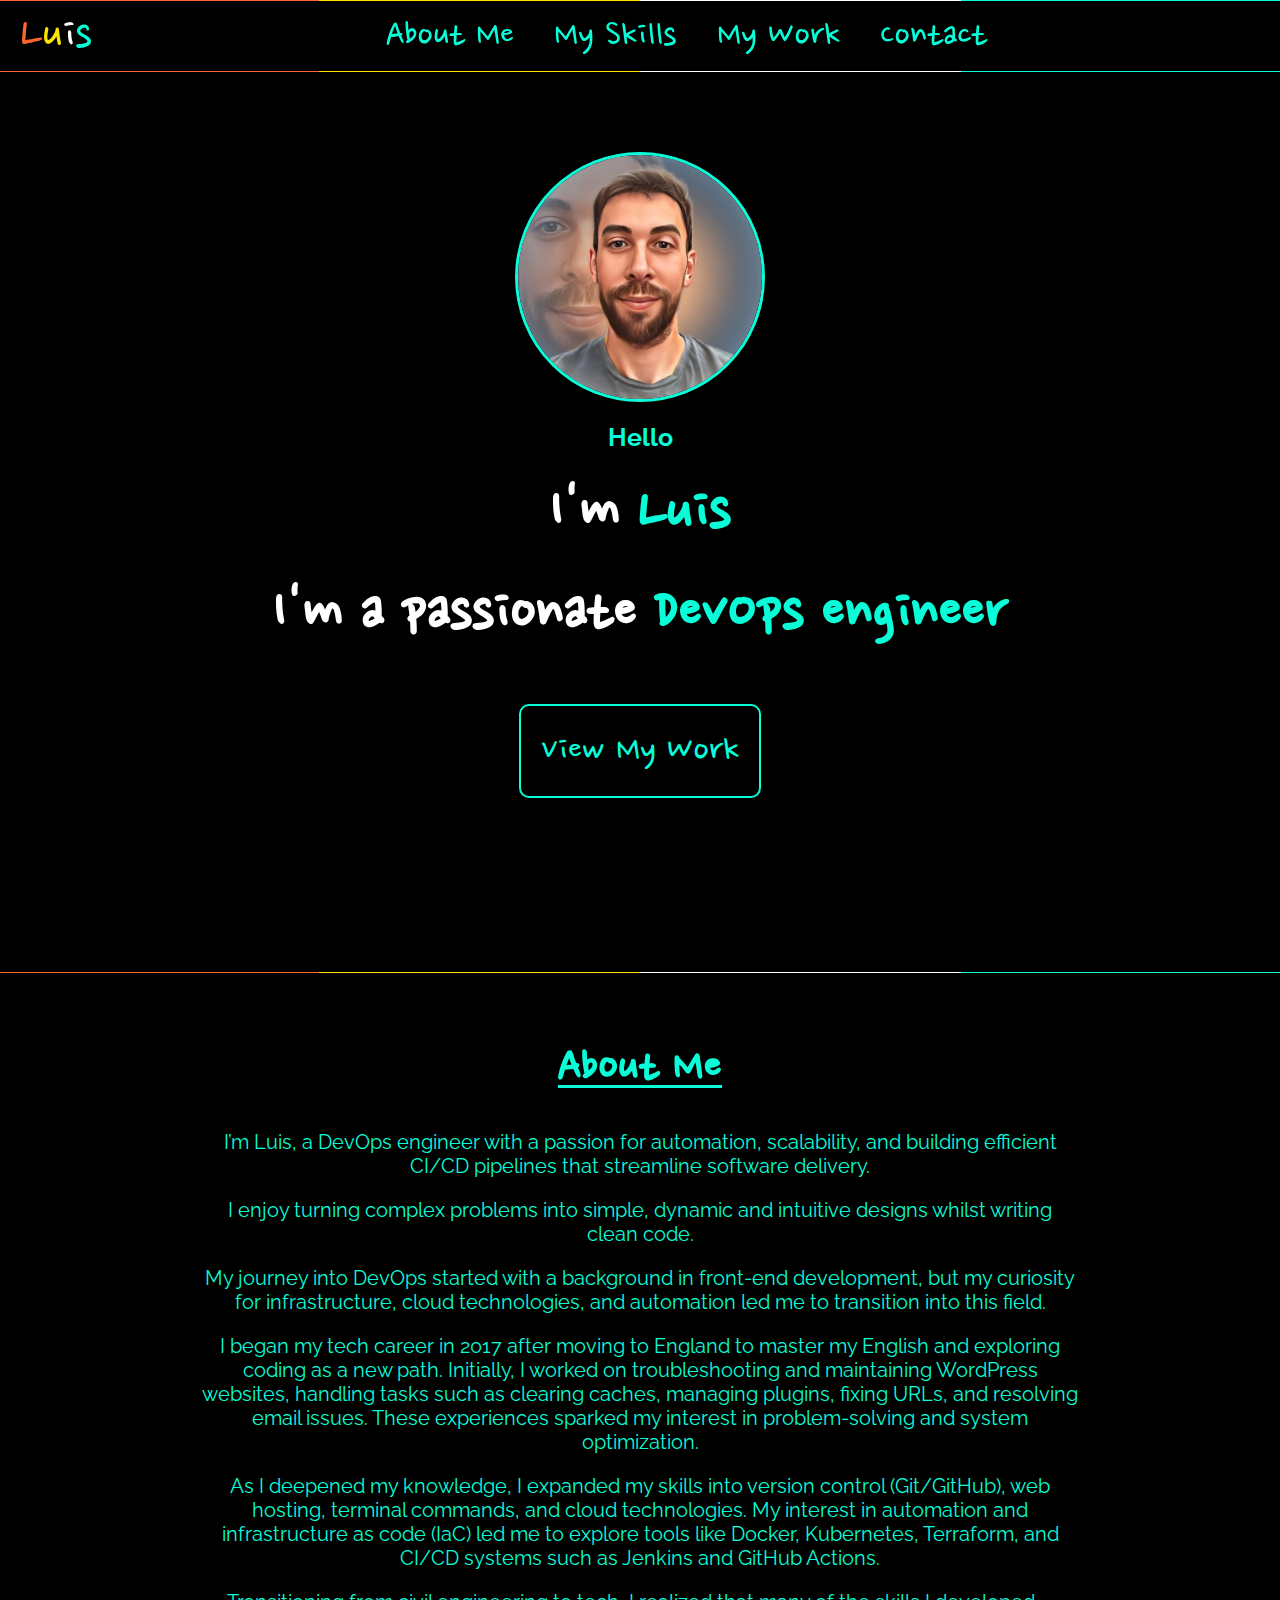
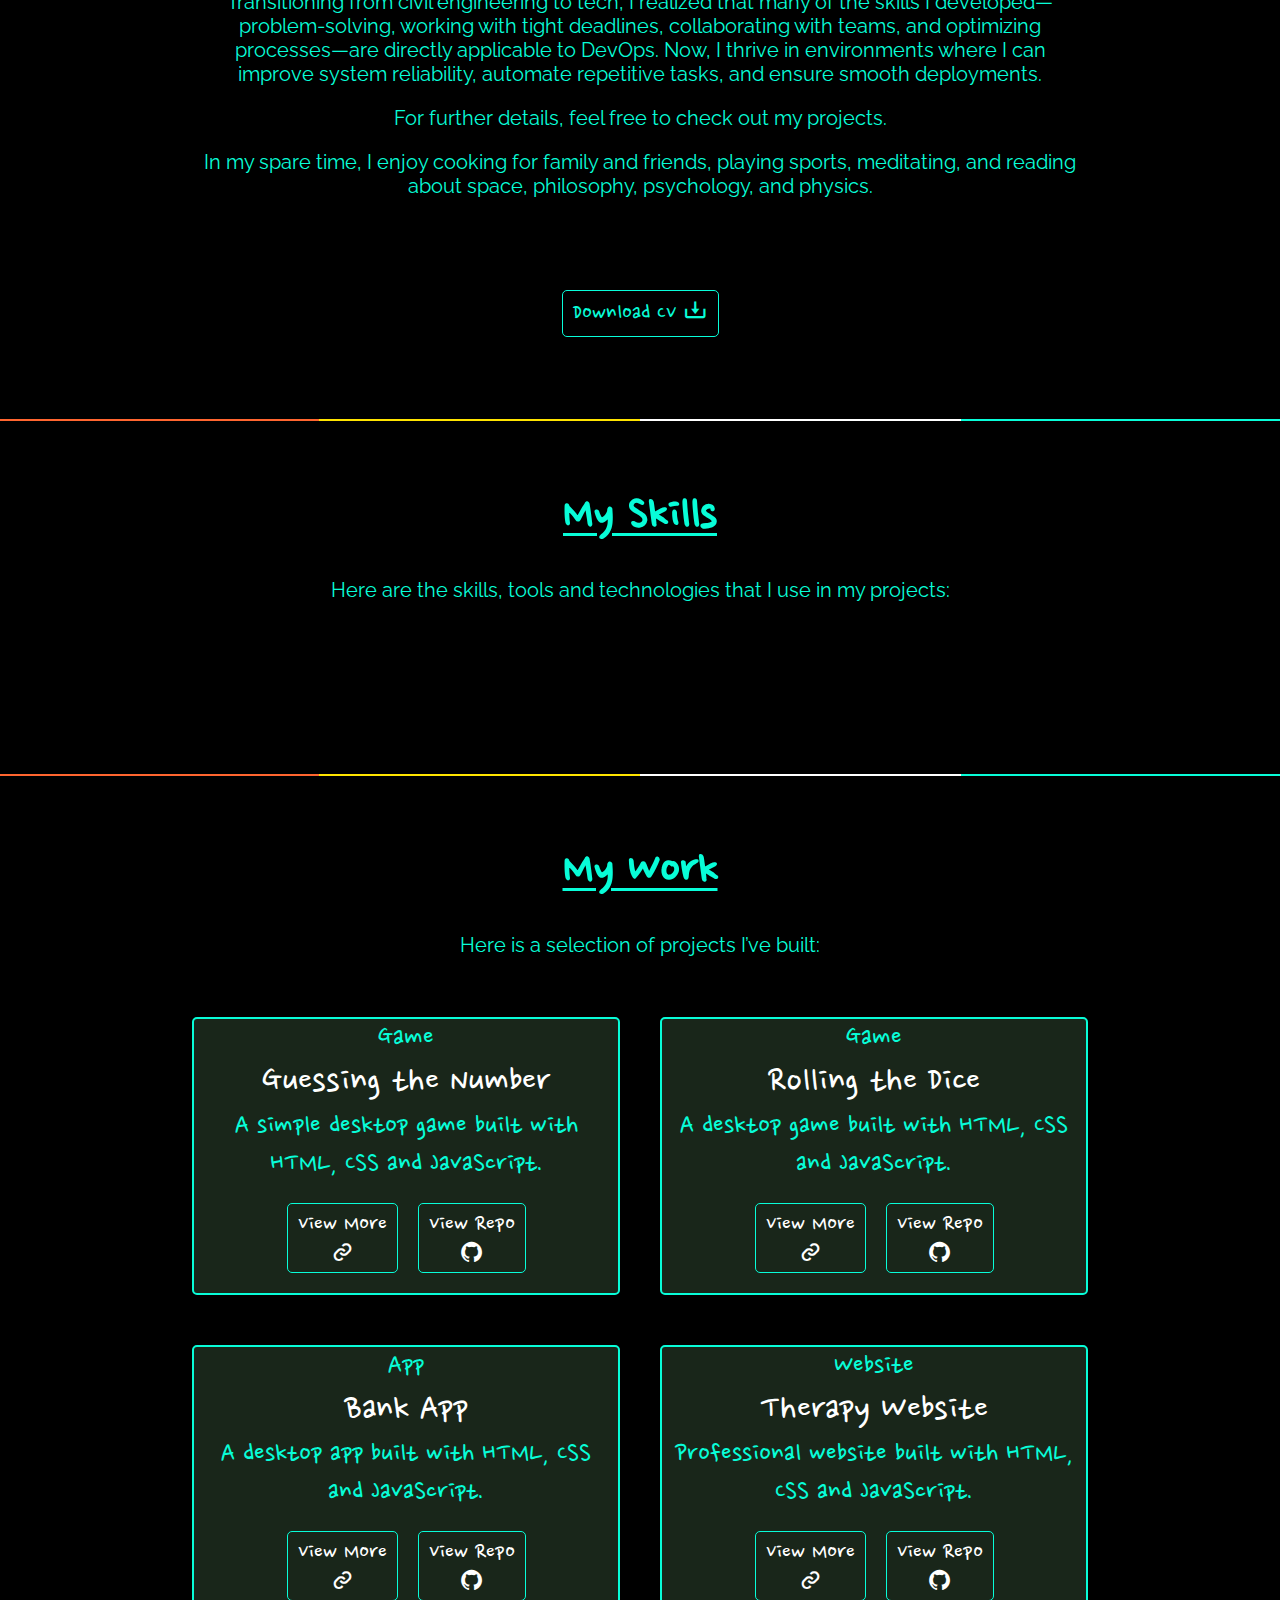
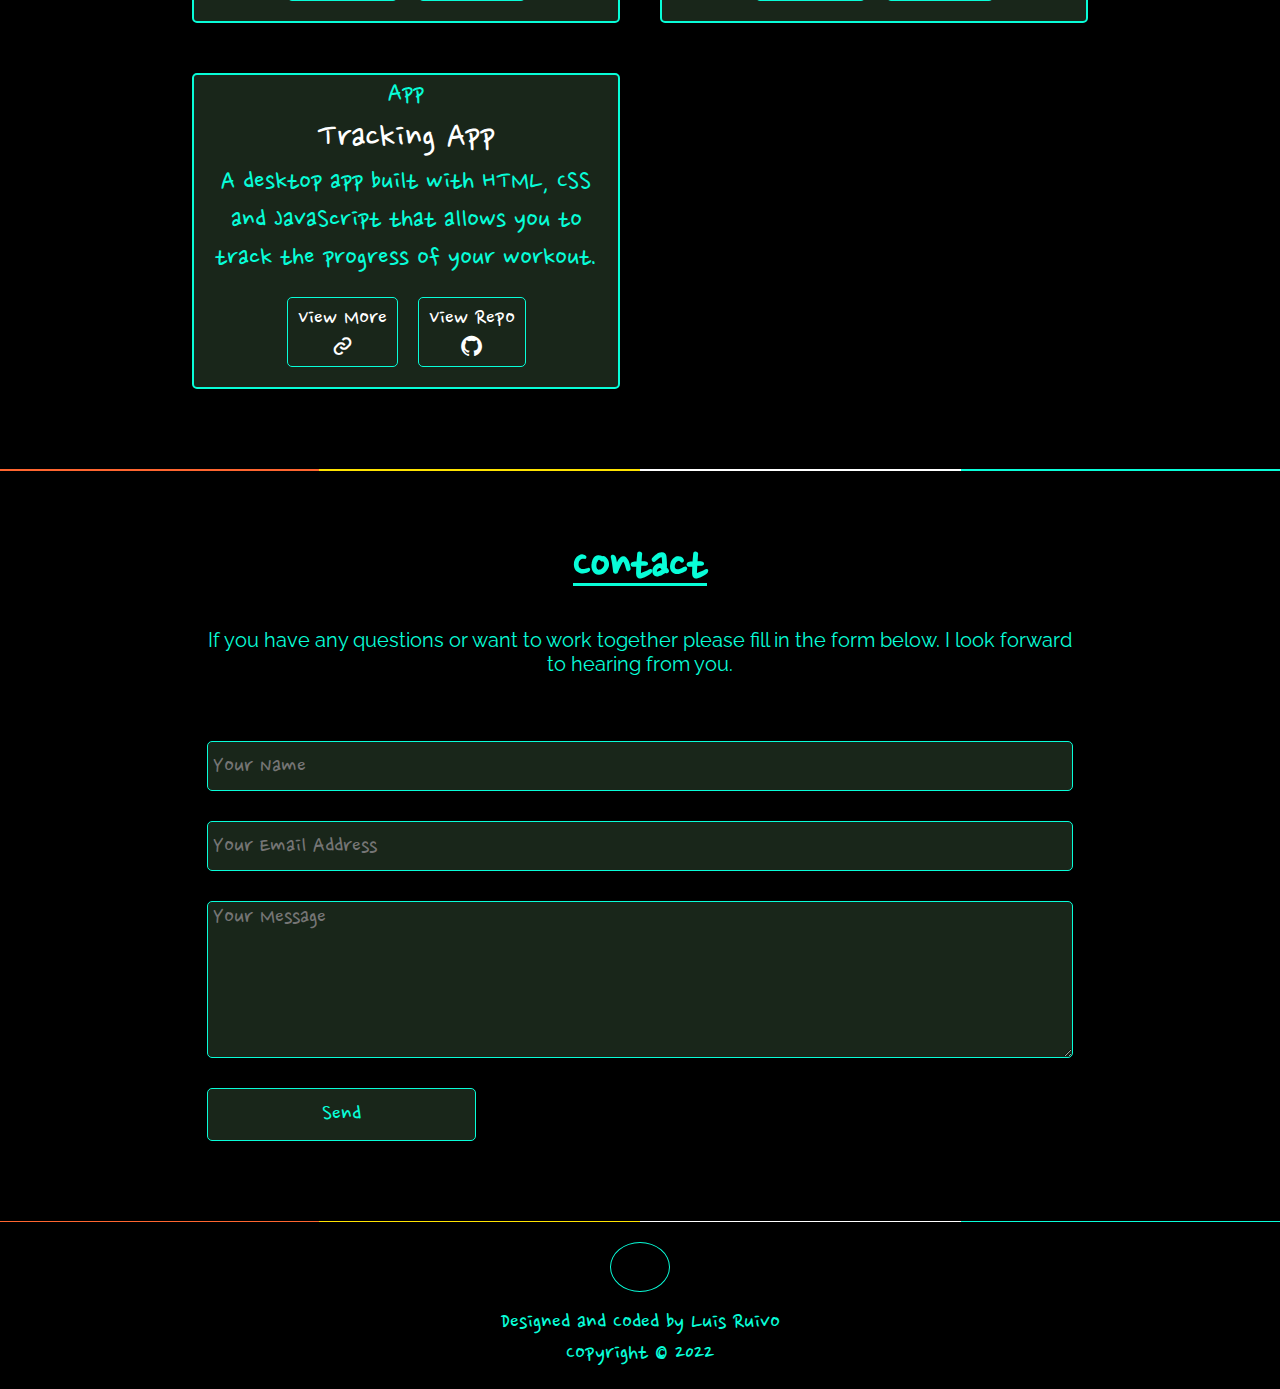
==== index.html @ 34b1e5d5 "Update index.html" ====
<!DOCTYPE html>
<html lang="en">
<head>
    <meta charset="UTF-8">
    <meta http-equiv="X-UA-Compatible" content="IE=edge">
    <meta name="viewport" content="width=device-width, initial-scale=1.0">
    <link rel="stylesheet" href="https://cdnjs.cloudflare.com/ajax/libs/font-awesome/6.1.1/css/all.min.css" integrity="sha512-KfkfwYDsLkIlwQp6LFnl8zNdLGxu9YAA1QvwINks4PhcElQSvqcyVLLD9aMhXd13uQjoXtEKNosOWaZqXgel0g==" crossorigin="anonymous" referrerpolicy="no-referrer" />
    <link href='https://unpkg.com/boxicons@2.1.2/css/boxicons.min.css' rel='stylesheet'>
    <link rel="stylesheet" href="/styles.css">
    <script defer src="/script.js"></script>
    <title>Luis Ruivo</title>
</head>
<body>
    <header>
        <nav class="nav">
            <a href="#" class="logo"><span class="orange">L</span><span class="yellow">u</span><span class="white">i</span>s</a>

            <ul class="navbar-items">
                <li><a href="#about-me" class="nav-section">About Me</a></li>
                <li><a href="#my-skills" class="nav-section">My Skills</a></li>
                <li><a href="#my-work" class="nav-section">My Work</a></li>
                <li><a href="#contact" class="nav-section">Contact</a></li>
            </ul>

            <button class="menu-icon">
                <div class="bar"></div>
            </button>
        </nav>
    </header>

    <div class="mobile-navbar-items">
        <img src="/Images/my-picture.jpeg" alt="My picture mobile">
        <div class="mobile-text-name">Luis</div>
        <div class="mobile-text-title">DevOps Engineer</div>
        <ul class="mobile-navbar">
            <li><a href="#about-me" class="mobile-nav-section">About Me</a></li>
            <li><a href="#my-skills" class="mobile-nav-section">My Skills</a></li>
            <li><a href="#my-work" class="mobile-nav-section">My Work</a></li>
            <li><a href="#contact" class="mobile-nav-section">Contact</a></li>
        </ul>
        <div class="mobile-link">
            <a href="https://www.linkedin.com/in/luis-ruivo-60036630/"><i class="fa-brands fa-linkedin"></i></a>
            <a href="https://github.com/luisruivo"><i class="fa-brands fa-github-square"></i></a>
        </div>
    </div>

    <section id="intro">
        <img src="/Images/my-picture.jpeg" alt="my picture">
        <h4>Hello</h4>
        <h2>I'm <span class="highlight">Luis</span></h2>
        <h3>I'm a passionate <span class="highlight">DevOps engineer</span></h3>
        <a href="#about-me">View My Work</a>
    </section>

    <section class="container" id="about-me">
        <h1>About Me</h1>
        <p>I’m Luis, a DevOps engineer with a passion for automation, scalability, and building efficient CI/CD pipelines that streamline software delivery.
        </p>
        <p>I enjoy turning complex problems into simple, dynamic and intuitive designs whilst writing clean code. 
        </p>
        <p>My journey into DevOps started with a background in front-end development, but my curiosity for infrastructure, cloud technologies, and automation led me to transition into this field.
        </p>
        <p>I began my tech career in 2017 after moving to England to master my English and exploring coding as a new path. Initially, I worked on troubleshooting and maintaining WordPress websites, handling tasks such as clearing caches, managing plugins, fixing URLs, and resolving email issues. These experiences sparked my interest in problem-solving and system optimization.
        </p>
        <p>As I deepened my knowledge, I expanded my skills into version control (Git/GitHub), web hosting, terminal commands, and cloud technologies. My interest in automation and infrastructure as code (IaC) led me to explore tools like Docker, Kubernetes, Terraform, and CI/CD systems such as Jenkins and GitHub Actions. 
        </p>
        <p>Transitioning from civil engineering to tech, I realized that many of the skills I developed—problem-solving, working with tight deadlines, collaborating with teams, and optimizing processes—are directly applicable to DevOps. Now, I thrive in environments where I can improve system reliability, automate repetitive tasks, and ensure smooth deployments. 
        </p>
        <p>For further details, feel free to check out my projects. 
        </p>
        <p>In my spare time, I enjoy cooking for family and friends, playing sports, meditating, and reading about space, philosophy, psychology, and physics.
        </p>

        <div class="cv">
            <a href="/Documents/CV_Luis Ruivo.pdf">Download CV  <i class='bx bx-download'></i></a>
        </div>
    </section>

    <section class="container" id="my-skills">
        <h1>My Skills</h1>
        <p>Here are the skills, tools and technologies that I use in my projects:</p>
        <ul class="skills-list">
            <li>Terraform</li>
            <li>Terraform</li>
            <li>Terraform</li>
            <li>Terraform</li>
            <li>Terraform</li>
            <li>Terraform</li>
            <li>Terraform</li>
            <li>Terraform</li>
            <li>Terraform</li>
        </ul>
    </section>

    <section class="container" id="my-work">
        <h1>My Work</h1>
        <p>Here is a selection of projects I’ve built:</p>
        <div class="portfolio-content">
            <div class="portfolio-box">
                <div class="portfolio-intro">Game</div>
                <div class="portfolio-text">Guessing the Number</div>
                <div class="portfolio-info">A simple desktop game built with HTML, CSS and JavaScript.</div>
                <div class="portfolio-view">
                    <a href="/Game-1/index.html" class="view-more">
                        <div class="view-text">View More</div>
                        <i class='bx bx-link'></i>
                    </a>
                    <a href="https://github.com/luisruivo/Guessing-My-Number" class="view-repo">
                        <div class="view-text">View Repo</div>
                        <i class='bx bxl-github' ></i>
                    </a>
                </div>
            </div>
            <div class="portfolio-box">
                <div class="portfolio-intro">Game</div>
                <div class="portfolio-text">Rolling the Dice</div>
                <div class="portfolio-info">A desktop game built with HTML, CSS and JavaScript.</div>
                <div class="portfolio-view">
                    <a href="/Game-2/index.html" class="view-more">
                        <div class="view-text">View More</div>
                        <i class='bx bx-link'></i>
                    </a>
                    <a href="https://github.com/luisruivo/Rolling-The-Dice" class="view-repo">
                        <div class="view-text">View Repo</div>
                        <i class='bx bxl-github' ></i>
                    </a>
                </div>
            </div>
            <div class="portfolio-box">
                <div class="portfolio-intro">App</div>
                <div class="portfolio-text">Bank App</div>
                <div class="portfolio-info">A desktop app built with HTML, CSS and JavaScript.</div>
                <div class="portfolio-view">
                    <a href="/App-1/index.html" class="view-more">
                        <div class="view-text">View More</div>
                        <i class='bx bx-link'></i>
                    </a>
                    <a href="https://github.com/luisruivo/Bank_App" class="view-repo">
                        <div class="view-text">View Repo</div>
                        <i class='bx bxl-github' ></i>
                    </a>
                </div>
            </div>
            <div class="portfolio-box">
                <div class="portfolio-intro">Website</div>
                <div class="portfolio-text">Therapy Website</div>
                <div class="portfolio-info">Professional website built with HTML, CSS and JavaScript.</div>
                <div class="portfolio-view">
                    <a href="https://www.peacefulmindonlinetherapy.com/" class="view-more">
                        <div class="view-text">View More</div>
                        <i class='bx bx-link'></i>
                    </a>
                    <a href="https://github.com/luisruivo/Tracking-App" class="view-repo">
                        <div class="view-text">View Repo</div>
                        <i class='bx bxl-github' ></i>
                    </a>
                </div>
            </div>
            <div class="portfolio-box">
                <div class="portfolio-intro">App</div>
                <div class="portfolio-text">Tracking App</div>
                <div class="portfolio-info">A desktop app built with HTML, CSS and JavaScript that allows you to track the progress of your workout.</div>
                <div class="portfolio-view">
                    <a href="/App-2/index.html" class="view-more">
                        <div class="view-text">View More</div>
                        <i class='bx bx-link'></i>
                    </a>
                    <a href="https://github.com/luisruivo/pmot" class="view-repo">
                        <div class="view-text">View Repo</div>
                        <i class='bx bxl-github' ></i>
                    </a>
                </div>
            </div>
        </div>
    </section>

    <section class="container" id="contact">
        <h1>Contact</h1>
        <p>If you have any questions or want to work together please fill in the form below. I look forward to hearing from you.</p>
        <div class="contact-form">
            <form action="https://formsubmit.co/luisvsr21@gmail.com" method="POST">
                <input type="text" name="name" placeholder="Your Name" required>
                <input type="email" name="email" placeholder="Your Email Address" required>
                <textarea id="message" name="message" placeholder="Your Message" rows= "5" cols="33" required></textarea>
                
                <input type="hidden" name="_subject" value="Portfolio Message!">
                <input type="hidden" name="_template" value="box">
                <button type="submit" class="send-button">Send</button>
            </form>
        </div>
    </section>

    <footer class="footer-container">
        <div class="scroll-top-button">
            <a href="#" class="scroll-top"><i class="fa-solid fa-chevron-up"></i></a>
        </div>
        
        <div class="footer-link-container">
            <a href="https://www.linkedin.com/in/luis-ruivo-60036630/"><i class="fa-brands fa-linkedin"></i></a>
            <a href="https://github.com/luisruivo"><i class="fa-brands fa-github-square"></i></a>
        </div>

        <div class="footer-text">
            <p>Designed and Coded by Luis Ruivo</p>
            <p>Copyright © 2022</p>
        </div>
    </footer>

</body>
</html>
---- styles.css ----
@import url('https://fonts.googleapis.com/css2?family=Raleway:wght@300&display=swap');
@import url('https://fonts.googleapis.com/css2?family=Nanum+Pen+Script&display=swap');

:root {
    --color-primary: #08FDD8;
    --color-secondary: #FF652F;
    --color-tertiary: #FFE400;
    --color-quaternary: #FFFFFF;
    --color-quinary: #750013;
    --color-senary: #5BC236;
    --color-septenary: #000;
    --color-octonary: #747474;
    --color-nonary: #19261A;
}

* {
    margin: 0;
    padding: 0;
    box-sizing: border-box;
    scroll-behavior: smooth;
}

body {
    background-color: var(--color-septenary);
}

header {
    position: sticky;
    top: 0;
    left: 0;
    width: 100%;
    z-index: 100;
}

.header-active {
    background: var(--color-nonary);
    transition: 0.4s;
}

.nav {
    display: flex;
    justify-content: space-between;
    align-items: center;
    border-bottom: 1px solid;
    border-top: 1px solid;
    border-image: linear-gradient(to right, var(--color-secondary) 25%, var(--color-tertiary) 25%, var(--color-tertiary) 50%,var(--color-quaternary) 50%, var(--color-quaternary) 75%, var(--color-primary) 75%) 1;
}

.logo {
    font-size: 50px;
    font-family: 'Nanum Pen Script', sans-serif;
    color: var(--color-primary);
    padding-left: 20px;
}

a {
    text-decoration: none;
}

.logo .orange {
    color: var(--color-secondary);
}

.logo .yellow {
    color: var(--color-tertiary);
}

.logo .white {
    color: var(--color-quaternary);
}

.navbar-items {
    display: flex;
    width: 100%;
    justify-content: center;
    padding: 10px 0;
}

.navbar-items li {
    list-style: none;
}

.nav-section {
    color: var(--color-primary);
    font-family: 'Nanum Pen Script', sans-serif;
    font-size: 60px;
    padding: 0 40px;
}

.nav-section:hover {
    color: var(--color-quaternary);
}

.menu-icon {
    display: none;
    position: relative;
    width: 35px;
    cursor: pointer;
    appearance: none;
    background: none;
    outline: none;
    border: none;
    border-radius: 2px;
    margin-right: 20px;
}

.menu-icon .bar, .menu-icon::after, .menu-icon::before {
    content: '';
    display: block;
    width: 100%;
    height: 5px;
    background-color: var(--color-primary);
    margin: 6px 0px;
    transition: 0.4s;
    border-radius: 2px;
}

.menu-icon.is-active:before {
    transform: rotate(-45deg) translate(-8px, 6px);
}

.menu-icon.is-active::after {
    transform: rotate(45deg) translate(-9px, -8px);
}

.menu-icon.is-active .bar {
    opacity: 0;
}

.mobile-navbar-items {
    position: fixed;
    top: 0;
    left: 100%;
    width: 100%;
    min-height: 100vh;
    display: block;
    background-color: var(--color-septenary);
    padding-top: 60px;
    transition: 0.4s;
    text-align: center;
}

.mobile-navbar-items.is-active {
    left: 0;
}

.mobile-navbar-items img {
    height: 200px;
    width: 200px;
    border-radius: 50%;
    border: var(--color-primary) 2px solid;
    margin-top: 20px;
}

.mobile-text-name {
    font-family: 'Raleway', sans-serif;
    font-size: 40px;
    color: var(--color-primary);
    margin-top: 10px;
}

.mobile-text-title {
    font-family: 'Raleway', sans-serif;
    font-size: 40px;
    color: var(--color-quaternary);
    margin-top: 10px;
}

.mobile-navbar {
    width: 100%;
    background-color: var(--color-nonary);
    text-align: center;
    border-top: var(--color-octonary) 1px solid;
    margin-top: 10px;
}

.mobile-navbar li {
    list-style: none;
    border-bottom: var(--color-octonary) 1px solid;
    padding: 10px 0;
}

.mobile-navbar a {
    font-size: 50px;
    font-family: "Nanum Pen Script", sans-serif;
    color: var(--color-primary);
}

.mobile-link {
    margin-top: 10px;
}

.mobile-link a {
    color: var(--color-primary);
    font-size: 50px;
    padding: 0 10px;
}

#intro {
    height: 100vh;
    display: flex;
    flex-direction: column;
    align-items: center;
}

#intro img {
    height: 250px;
    width: 250px;
    border-radius: 50%;
    border: var(--color-primary) 3px solid;
    margin-top: 80px;
}

h4 {
    color: var(--color-primary);
    font-family: 'Raleway', sans-serif;
    font-size: 25px;
    margin-top: 20px;
}

h2 {
    color: var(--color-quaternary);
    font-family: 'Nanum Pen Script', sans-serif;
    font-size: 80px;
    margin-top: 20px;
}

h3 {
    color: var(--color-quaternary);
    font-family: 'Nanum Pen Script', sans-serif;
    font-size: 70px;
    text-align: center;
    margin-top: 20px;
    padding: 0 5px;
}

.highlight {
    color: var(--color-primary);
}

#intro a {
    border: var(--color-primary) 2px solid;
    color: var(--color-primary);
    padding: 20px;
    border-radius: 10px;
    font-size: 40px;
    font-family: 'Nanum Pen Script', sans-serif;
    margin-top: 50px;
}

#intro a:hover {
    background: var(--color-primary);
    color: var(--color-septenary);
}

.container {
    padding: 5% 15% 0 15%;
    text-align: center;
}

h1 {
    color: var(--color-primary);
    font-family: 'Nanum Pen Script', sans-serif;
    font-size: 80px;
    padding-bottom: 20px;
    text-decoration: underline 3px solid;
}

#about-me {
    display: flex;
    flex-direction: column;
    border-bottom: 1px solid;
    border-top: 1px solid;
    border-image: linear-gradient(to right, var(--color-secondary) 25%, var(--color-tertiary) 25%, var(--color-tertiary) 50%,var(--color-quaternary) 50%, var(--color-quaternary) 75%, var(--color-primary) 75%) 1;
}

.container p {
    color: var(--color-primary);
    font-family: 'Raleway', sans-serif;
    font-size: 30px;
    padding: 10px;
    text-align: center;
}

.highlight-2 {
    color: var(--color-quaternary);
}

.cv {
    margin: 80px 0;
    padding: 10px;
}

.cv a {
    color: var(--color-primary);
    border: var(--color-primary) 1px solid;
    padding: 10px;
    font-family: 'Nanum Pen Script', sans-serif;
    font-size: 60px;
    border-radius: 5px;
}

.cv a:hover {
    background: var(--color-primary);
    color: var(--color-septenary);
}

#my-skills {
    border-bottom: 1px solid;
    border-top: 1px solid;
    border-image: linear-gradient(to right, var(--color-secondary) 25%, var(--color-tertiary) 25%, var(--color-tertiary) 50%,var(--color-quaternary) 50%, var(--color-quaternary) 75%, var(--color-primary) 75%) 1;
}

.skills-box-container {
    display: grid;
    grid-template-columns: repeat(auto-fit, minmax(15rem, 1fr));
    column-gap: 10px;
    row-gap: 50px;
    padding: 30px 0;
    margin: 80px 0;
}

.skills-box i {
    color: var(--color-primary);
    font-size: 100px;
}

.skills-box img {
    color: var(--color-primary);
    object-fit: cover;
    height: 100px;
}

#my-work {
    border-bottom: 1px solid;
    border-top: 1px solid;
    border-image: linear-gradient(to right, var(--color-secondary) 25%, var(--color-tertiary) 25%, var(--color-tertiary) 50%,var(--color-quaternary) 50%, var(--color-quaternary) 75%, var(--color-primary) 75%) 1;
}

.portfolio-content {
    display: grid;
    grid-template-columns: repeat(auto-fit, minmax(30rem, 1fr));
    column-gap: 40px;
    margin-bottom: 80px;
    justify-content: center;
}

.portfolio-box {
    background: var(--color-nonary);
    border: var(--color-primary) 2px solid;
    border-radius: 5px;
    margin-top: 50px;
    padding: 0 10px;
}

.portfolio-intro {
    font-size: 40px;
    font-family: 'Nanum Pen Script', sans-serif;
    color: var(--color-primary);
}

.portfolio-text {
    font-size: 50px;
    font-family: 'Nanum Pen Script', sans-serif;
    color: var(--color-quaternary);
}

.portfolio-info {
    font-size: 40px;
    font-family: 'Nanum Pen Script', sans-serif;
    color: var(--color-primary);
}

.portfolio-view {
    display: flex;
    justify-content: center;
}

.view-more, .view-repo {
    padding: 5px 20px;
    border: var(--color-primary) 1px solid;
    border-radius: 5px;
    margin: 20px 0;
}

.view-more {
    margin-right: 10px;
}

.view-repo {
    margin-left: 10px;
}

.view-more i, .view-repo i {
    color: var(--color-quaternary);
    font-size: 40px;
}

.view-text {
    font-size: 30px;
    font-family: 'Nanum Pen Script', sans-serif;
    color: var(--color-quaternary);
}

.view-more:hover, .view-repo:hover {
    background: var(--color-septenary);
}

#contact {
    border-bottom: 1px solid;
    border-top: 1px solid;
    border-image: linear-gradient(to right, var(--color-secondary) 25%, var(--color-tertiary) 25%, var(--color-tertiary) 50%,var(--color-quaternary) 50%, var(--color-quaternary) 75%, var(--color-primary) 75%) 1;
}

.contact-form {
    margin-top: 40px;
}

form {
    display: flex;
    flex-direction: column;
    width: 100%;
}

form input {
    background-color: var(--color-nonary);
    color: var(--color-primary);
    border-radius: 5px;
    border: var(--color-primary) solid 1px;
    height: 100px;
    margin: 15px;
    padding: 0 5px;
    font-family: "Nanum Pen Script", sans-serif;
    font-size: 35px;
}

textarea{
    background-color: var(--color-nonary);
    color: var(--color-primary);
    border-radius: 5px;
    border: var(--color-primary) solid 1px;
    margin: 15px;
    padding: 0 5px;
    font-family: "Nanum Pen Script", sans-serif;
    font-size: 40px;
}

.send-button {
    background-color: var(--color-nonary);
    color: var(--color-primary);
    border-radius: 5px;
    border: var(--color-primary) solid 1px;
    margin: 15px;
    padding: 10px;
    font-family: "Nanum Pen Script", sans-serif;
    font-size: 50px;
    width: 30%;
    margin-bottom: 80px;
}

.send-button:hover {
    background-color: var(--color-primary);
    color: var(--color-septenary);
}

.scroll-top-button {
    display: flex;
    text-align: center;
    justify-content: center;
}

.scroll-top {
    border-radius: 50%;
    width: 100px;
    height: 90px;
    color: var(--color-primary);
    border: var(--color-primary) 1px solid;
    background-color: var(--color-septenary);
    margin-top: 20px;
}

.scroll-top .fa-solid {
    font-size: 60px;
    color: var(--color-quaternary);
    margin-top: 10px;
}

.scroll-top .fa-solid:hover {
    transition: 0.6s;
}

.scroll-active {
    transition: 0.6s;
}

.footer-link-container {
    margin-top: 15px;
    display: flex;
    justify-content: center;
}

.footer-link-container a {
    color: var(--color-primary);
    font-size: 60px;
    padding: 0 10px;
}

.footer-text {
    display: flex;
    flex-direction: column;
    text-align: center;
    font-size: 40px;
    font-family: "Nanum Pen Script", sans-serif;
    color: var(--color-primary);
    padding-bottom: 20px;
    user-select: none;
}

@media (max-width:1500px) {
    .nav-section {
        font-size: 40px;
        padding: 0 20px;
    }

    h2 {
        font-size: 65px;
    }

    h3 {
        font-size: 65px;
    }

    h1 {
        font-size: 50px;
    }

    .container {
        padding: 5% 15% 0 15%;
    }

    .container p {
        font-size: 20px;
    }

    .cv a {
        font-size: 25px;
    }

    .skills-box-container {
        grid-template-columns: repeat(auto-fit, minmax(5rem, 1fr));
        margin: 30px 0;
    }

    .skills-box i {
        font-size: 55px;
    }

    .skills-box img {
        height: 55px;
    }
    
    .portfolio-content {
        grid-template-columns: repeat(auto-fit, minmax(20rem, 1fr));
    }

    .portfolio-intro {
        font-size: 30px;
    }
    
    .portfolio-text {
        font-size: 40px;
    }
    
    .portfolio-info {
        font-size: 30px;
    }
    
    .view-more, .view-repo {
        padding: 5px 10px;
    }
    
    .view-more i, .view-repo i {
        font-size: 25px;
    }
    
    .view-text {
        font-size: 25px;
    }

    form input {
        height: 50px;
        font-size: 25px;
    }
    
    textarea{
        font-size: 25px;
    }
    
    .send-button {
        font-size: 25px;
    }

    .scroll-top {
        width: 60px;
        height: 50px;
    }
    
    .scroll-top .fa-solid {
        font-size: 40px;
        margin-top: 5px;
    }

    .footer-link-container a {
        font-size: 40px;
    }
    
    .footer-text {
        font-size: 25px;
    }
}

@media (max-width:1200px) {
    .container {
        padding: 8% 15% 0 15%;
    }
}

@media (max-width:900px) {
    .navbar-items {
        display: none;
    }

    .menu-icon {
        display: block;
    }

    .logo {
        font-size: 40px;
    }
}

@media (max-width:650px) {
    .container {
        padding: 10% 15% 0 15%;
    }
}

@media (max-width:500px) {
    .container {
        padding: 13% 15% 0 15%;
    }
}

@media (max-width:450px) {
    .container {
        padding: 16% 15% 0 15%;
    }

    .portfolio-box {
        margin: 10px 10px;
    }

    .portfolio-intro {
        font-size: 20px;
    }
    
    .portfolio-text {
        font-size: 25px;
    }
    
    .portfolio-info {
        font-size: 20px;
    }
    
    .view-more i, .view-repo i {
        font-size: 18px;
    }
    
    .view-text {
        font-size: 18px;
    }
}

@media (max-width:400px) {
    #intro img {
        height: 180px;
        width: 180px;
    }

    h2 {
        font-size: 55px;
    }

    h3 {
        font-size: 50px;
    }

    #intro a {
        font-size: 40px;
        padding: 10px;
    }

    .mobile-navbar-items img {
        height: 150px;
        width: 150px;
    }

    .mobile-text-name, .mobile-text-title {
        font-size: 30px;
    }

    .mobile-navbar a {
        font-size: 35px;
    }
}

@media (max-height:850px) {
    #intro img {
        height: 200px;
        width: 200px;
        margin-top: 40px;
    }
    
    h4 {
        font-size: 25px;
    }
    
    h2 {
        font-size: 60px;
    }
    
    h3 {
        font-size: 55px;
    }
    
    #intro a {
        font-size: 35px;
    }

    .mobile-navbar-items img {
        height: 150px;
        width: 150px;
    }
    
    .mobile-text-name {
        font-size: 35px;
    }
    
    .mobile-text-title {
        font-size: 35px;
    }
    
    .mobile-navbar a {
        font-size: 40px;
    }
    
    .mobile-link a {
        font-size: 40px;
    }
}

@media (max-height:760px) {
    #intro img {
        height: 150px;
        width: 150px;
        margin-top: 80px;
    }
    
    h4 {
        font-size: 20px;
    }
    
    h2 {
        font-size: 50px;
    }
    
    h3 {
        font-size: 40px;
    }
    
    #intro a {
        font-size: 30px;
        padding: 15px;
    }

    .mobile-navbar-items img {
        height: 130px;
        width: 130px;
    }
    
    .mobile-text-name {
        font-size: 30px;
    }
    
    .mobile-text-title {
        font-size: 30px;
    }
    
    .mobile-navbar a {
        font-size: 35px;
    }
    
    .mobile-link a {
        font-size: 35px;
    }
}

@media (max-height:680px) {
    #intro img {
        height: 150px;
        width: 150px;
        margin-top: 50px;
    }
    
    h4 {
        font-size: 18px;
    }
    
    h2 {
        font-size: 45px;
    }
    
    h3 {
        font-size: 35px;
    }
    
    #intro a {
        font-size: 25px;
        padding: 15px;
    }

    .mobile-navbar-items img {
        height: 110px;
        width: 110px;
    }
    
    .mobile-text-name {
        font-size: 25px;
    }
    
    .mobile-text-title {
        font-size: 25px;
    }

    .mobile-navbar li {
        padding: 8px;
    }
    
    .mobile-navbar a {
        font-size: 30px;
    }
    
    .mobile-link a {
        font-size: 35px;
    }
}

@media (max-height:580px) {
    #intro img {
        height: 130px;
        width: 130px;
    }
    
    h4 {
        font-size: 15px;
    }
    
    h2 {
        font-size: 40px;
        margin-top: 10px;
    }
    
    h3 {
        font-size: 30px;
        margin-top: 10px;
    }
    
    #intro a {
        font-size: 25px;
        padding: 12px;
        margin-top: 25px;
    }

    .mobile-navbar-items img {
        height: 100px;
        width: 100px;
    }
    
    .mobile-text-name {
        font-size: 20px;
    }
    
    .mobile-text-title {
        font-size: 20px;
    }

    .mobile-navbar li {
        padding: 5px;
    }
    
    .mobile-navbar a {
        font-size: 25px;
    }
    
    .mobile-link a {
        font-size: 30px;
    }
}

@media (max-height:500px) {
    #intro img {
        height: 120px;
        width: 120px;
    }
    
    h4 {
        margin-top: 10px;
    }
    
    h2 {
        font-size: 35px;
    }
    
    h3 {
        font-size: 28px;
    }
    
    #intro a {
        font-size: 25px;
        padding: 8px;
        margin-top: 20px;
    }

    .mobile-navbar-items img {
        height: 110px;
        width: 110px;
        margin-top: 10px;
    }
    
    .mobile-text-name {
        font-size: 20px;
        margin-top: 0;
    }
    
    .mobile-text-title {
        font-size: 20px;
        margin-top: 0;
    }

    .mobile-navbar li {
        padding: 5px;
    }
    
    .mobile-navbar a {
        font-size: 25px;
    }
    
    .mobile-link a {
        font-size: 30px;
    }
}

@media (max-height:450px) {
    #intro img {
        margin-top: 40px;
    }
}

@media (max-height:430px) {
    #intro img {
        height: 100px;
        width: 100px;
        margin-top: 50px;
    }

    h4 {
        font-size: 13px;
    }

    h2 {
        font-size: 25px;
    }

    h3 {
        font-size: 23px;
    }

    #intro a {
        font-size: 20px;
    }
}
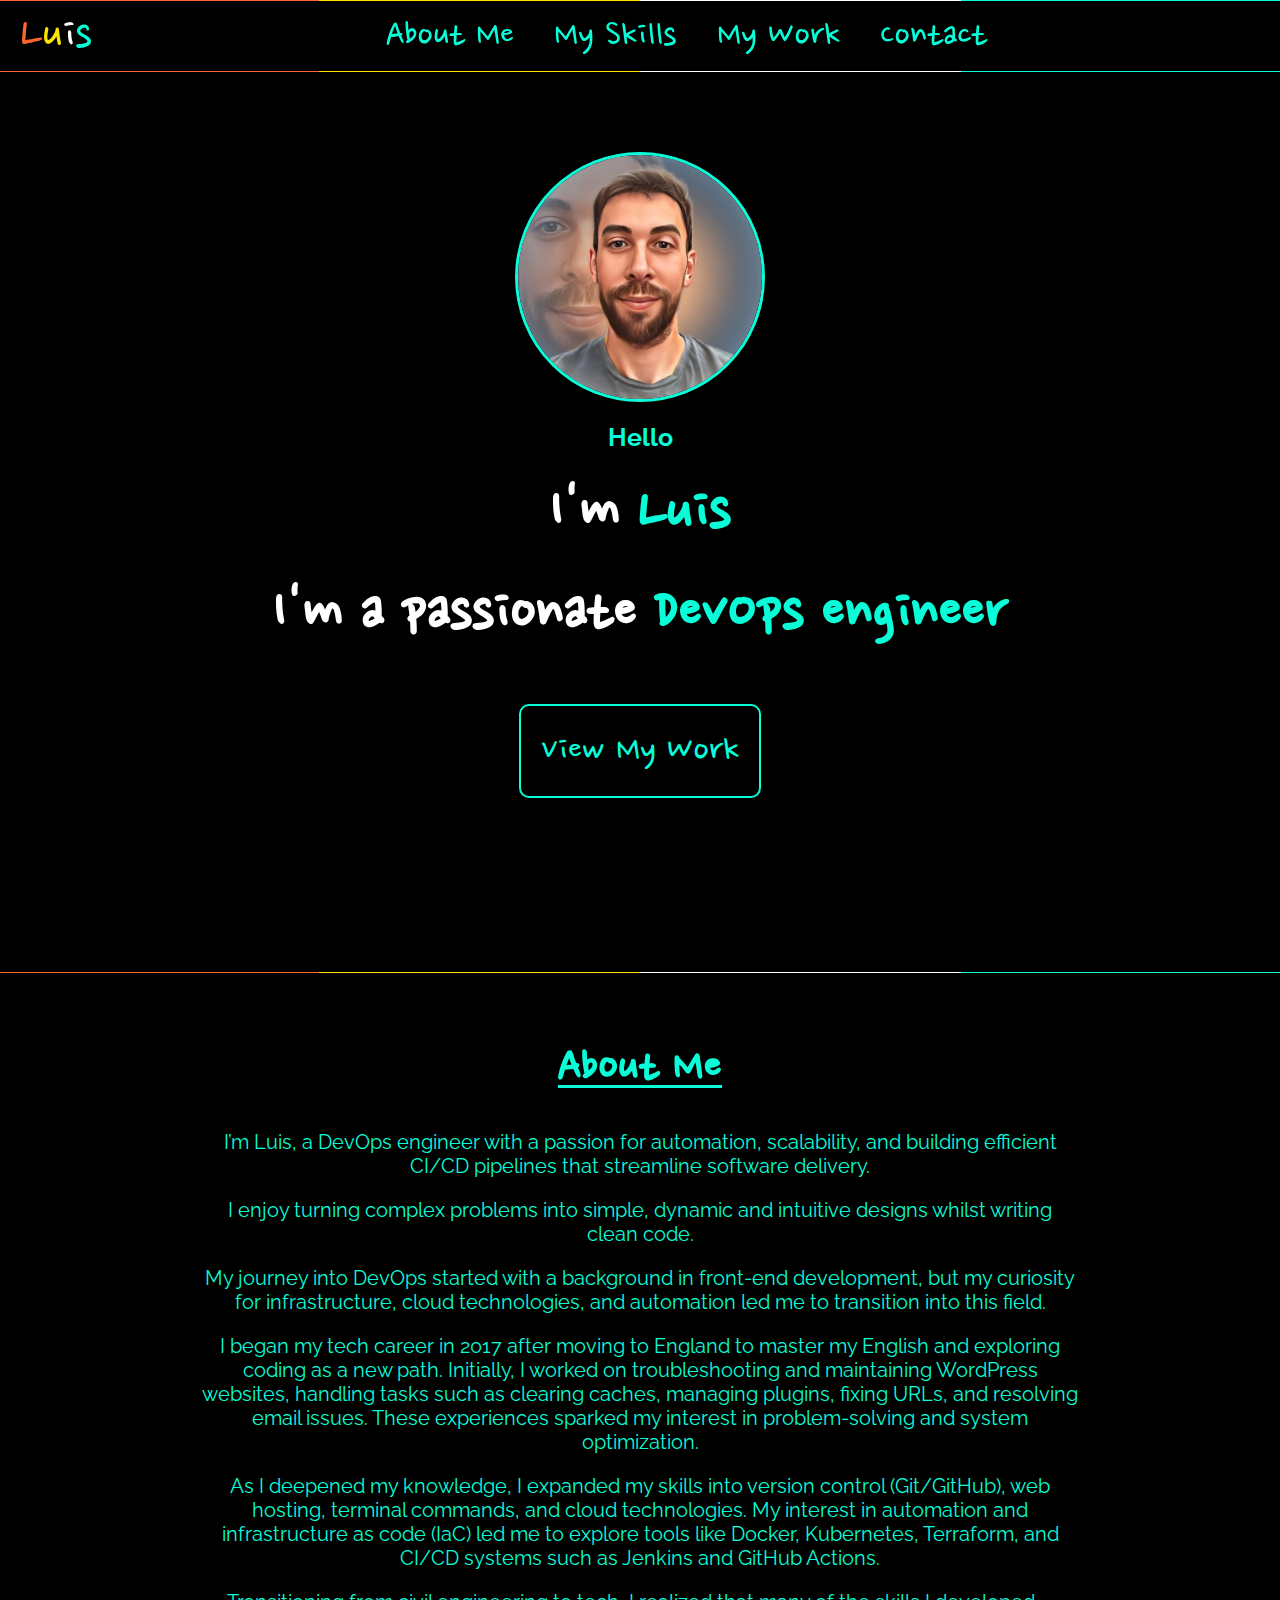
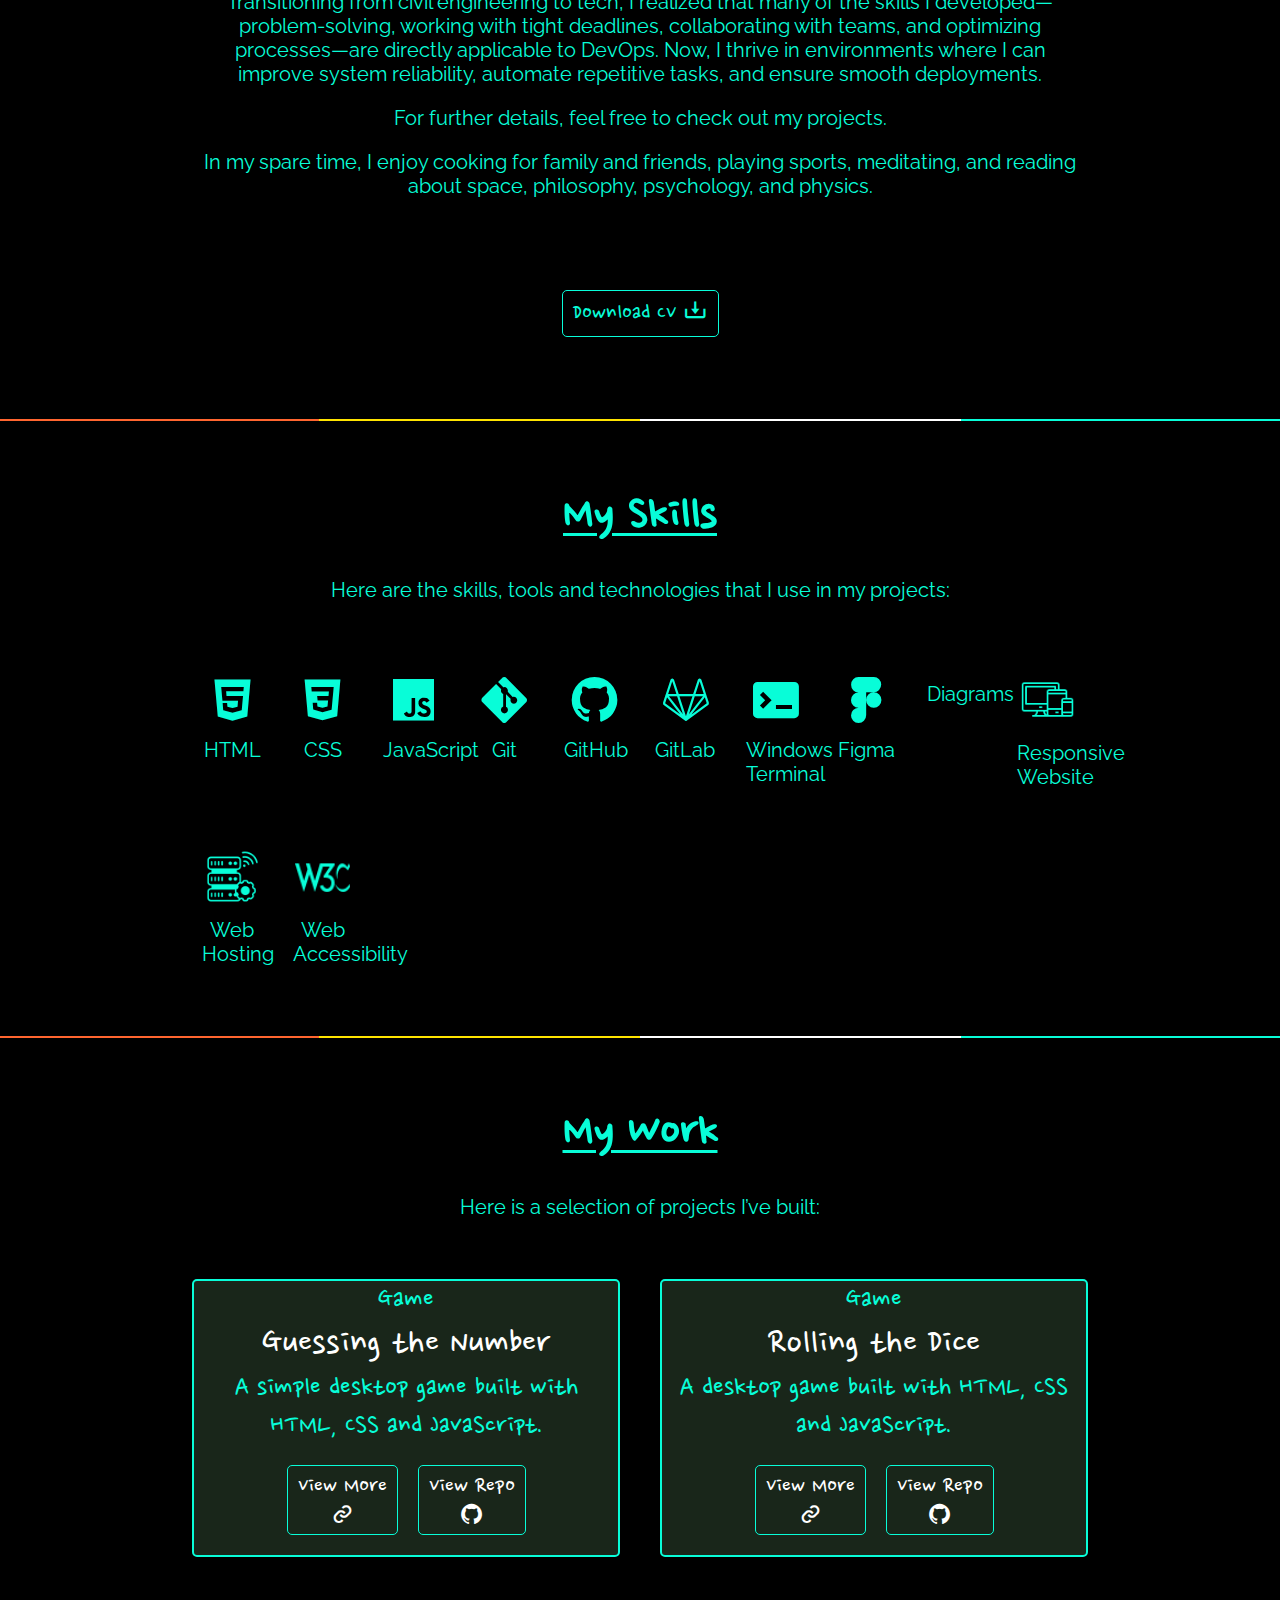
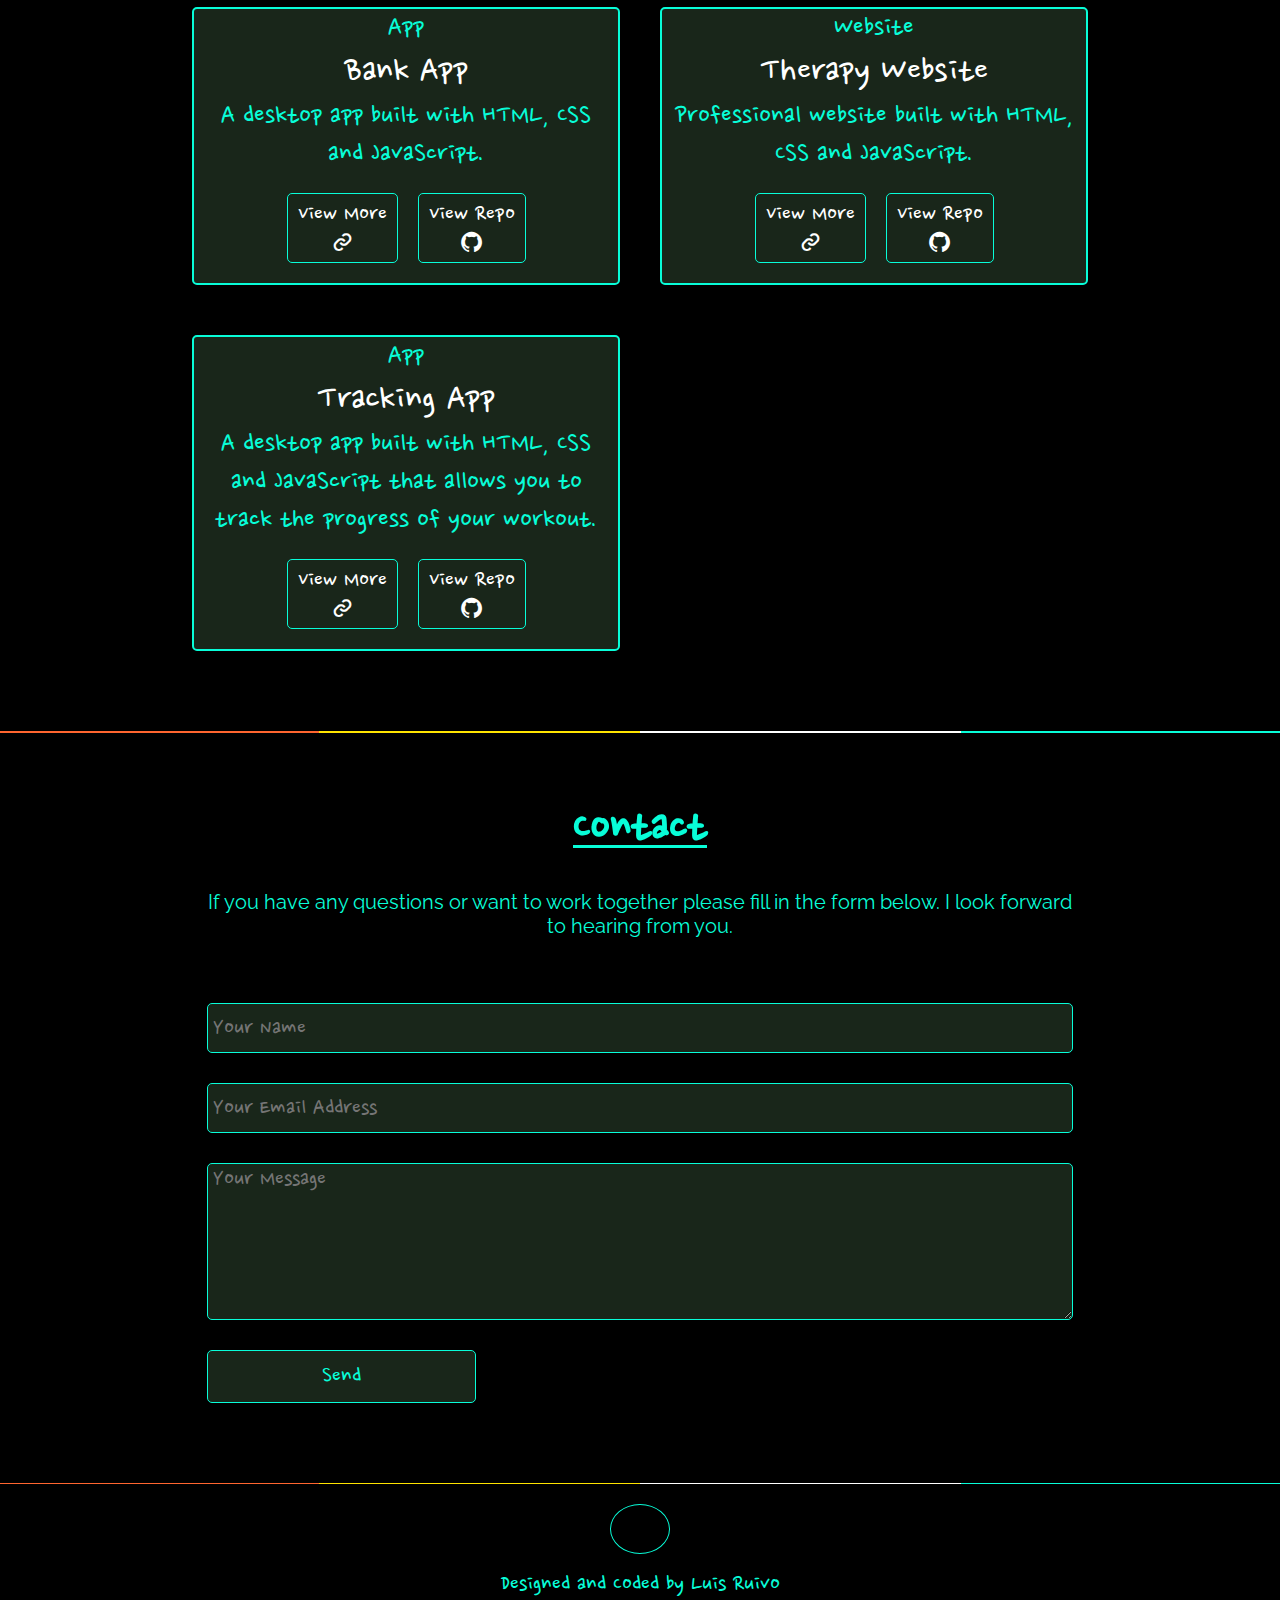
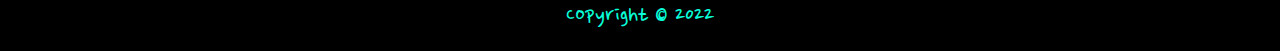
==== commit fd3358b0: "Update index.html" ====
--- a/index.html
+++ b/index.html
@@ -79,17 +79,56 @@
     <section class="container" id="my-skills">
         <h1>My Skills</h1>
         <p>Here are the skills, tools and technologies that I use in my projects:</p>
-        <ul class="skills-list">
-            <li>Terraform</li>
-            <li>Terraform</li>
-            <li>Terraform</li>
-            <li>Terraform</li>
-            <li>Terraform</li>
-            <li>Terraform</li>
-            <li>Terraform</li>
-            <li>Terraform</li>
-            <li>Terraform</li>
-        </ul>
+        <div class="skills-box-container">
+             <div class="skills-box">
+                 <i class='bx bxl-html5' ></i>
+                 <p>HTML</p>
+             </div>
+             <div class="skills-box">
+                 <i class='bx bxl-css3' ></i>
+                 <p>CSS</p>
+             </div>
+             <div class="skills-box">
+                 <i class='bx bxl-javascript' ></i>
+                 <p>JavaScript</p>
+             </div>
+             <div class="skills-box">
+                 <i class='bx bxl-git' ></i>
+                 <p>Git</p>
+             </div>
+             <div class="skills-box">
+                 <i class='bx bxl-github' ></i>
+                 <p>GitHub</p>
+             </div>
+             <div class="skills-box">
+                 <i class='bx bxl-gitlab' ></i>
+                 <p>GitLab</p>
+             </div>
+             <div class="skills-box">
+                 <i class='bx bxs-terminal' ></i>
+                 <p>Windows Terminal</p>
+             </div>
+             <div class="skills-box">
+                 <i class='bx bxl-figma' ></i>
+                 <p>Figma</p>
+             </div>
+             <div class="skills-box">
+                 <i class="fa-solid fa-diagram-project"></i>
+                 <p>Diagrams</p>
+             </div>
+             <div class="skills-box">
+                 <img src="/Images/responsive-website-picture.png" alt="Responsive Website">
+                 <p>Responsive Website</p>
+             </div>
+             <div class="skills-box">
+                 <img src="/Images/web-hosting-picture.png" alt="Web Hosting">
+                 <p>Web Hosting</p>
+             </div>
+             <div class="skills-box">
+                 <img src="/Images/w3c-picture.png" alt="Web Accessibility">
+                 <p>Web Accessibility</p>
+             </div>
+         </div>
     </section>
 
     <section class="container" id="my-work">
--- a/styles.css
+++ b/styles.css
@@ -988,4 +988,4 @@
     #intro a {
         font-size: 20px;
     }
-}+}
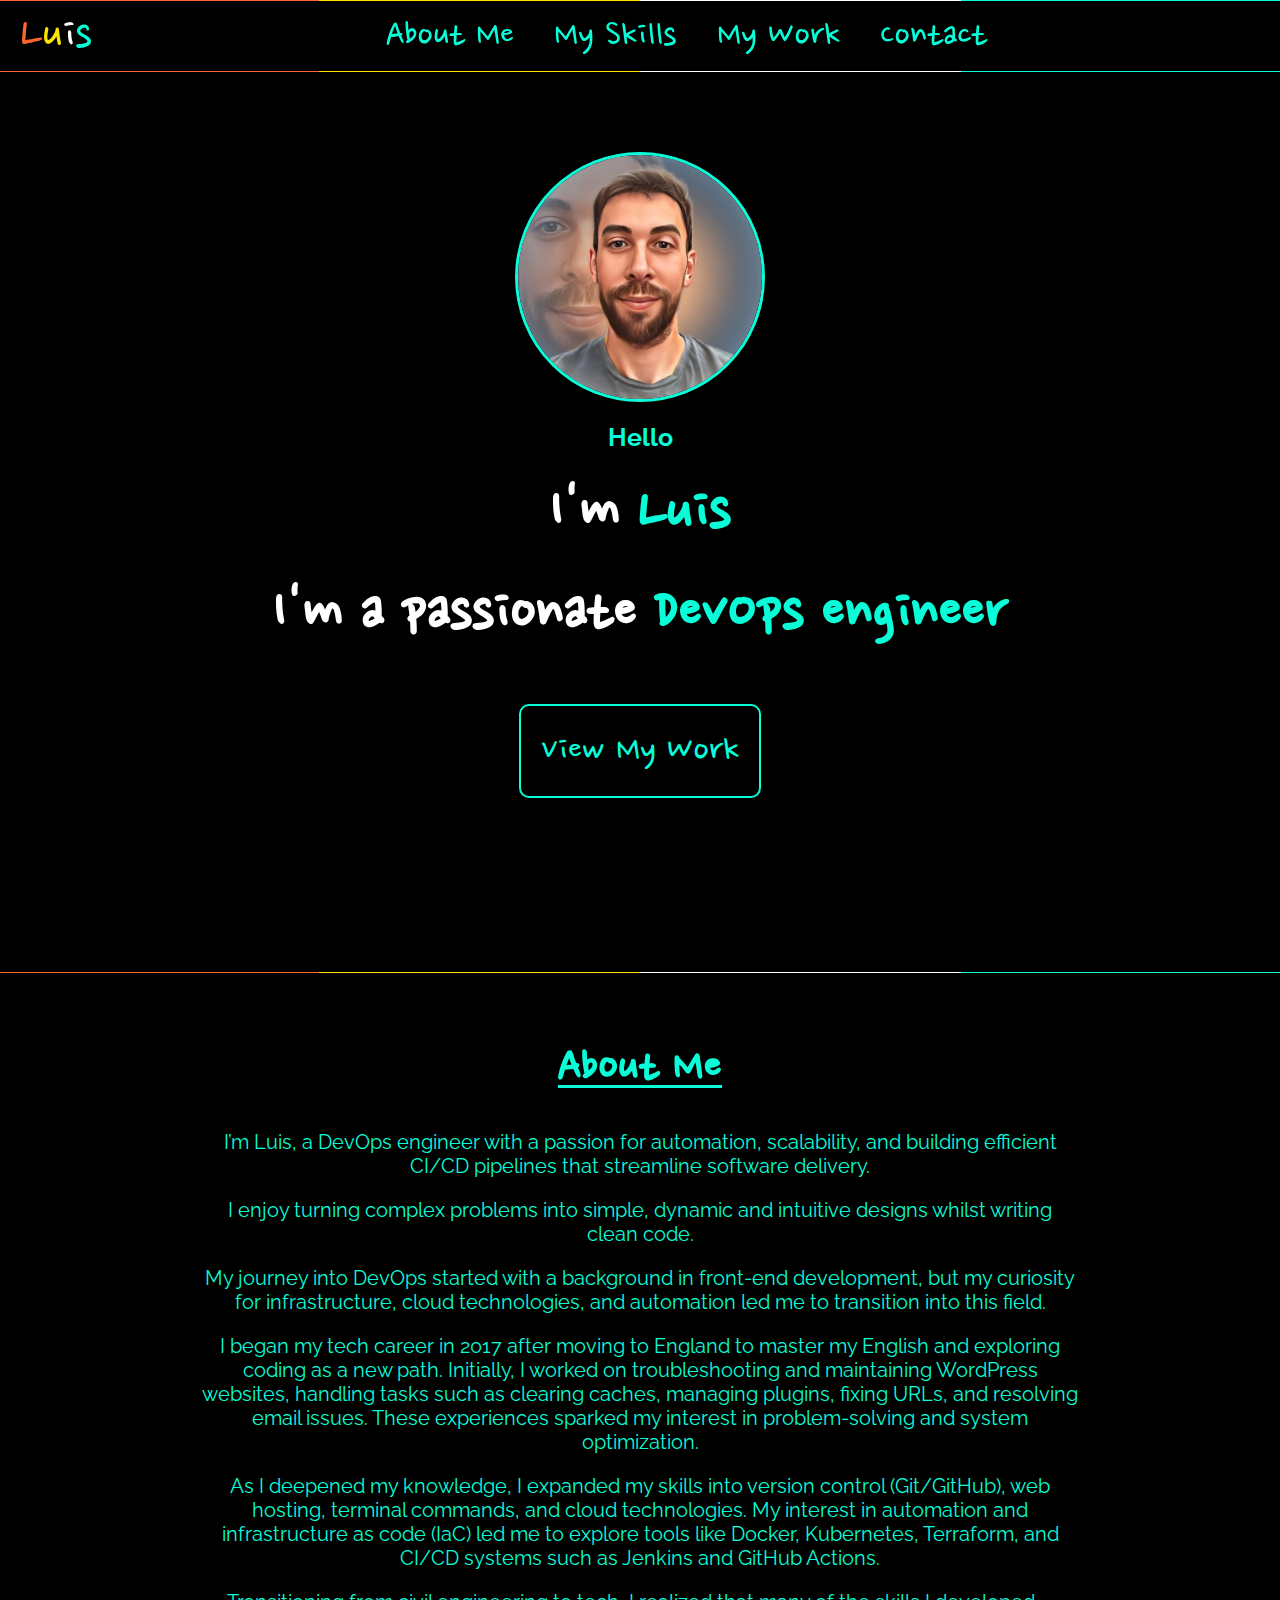
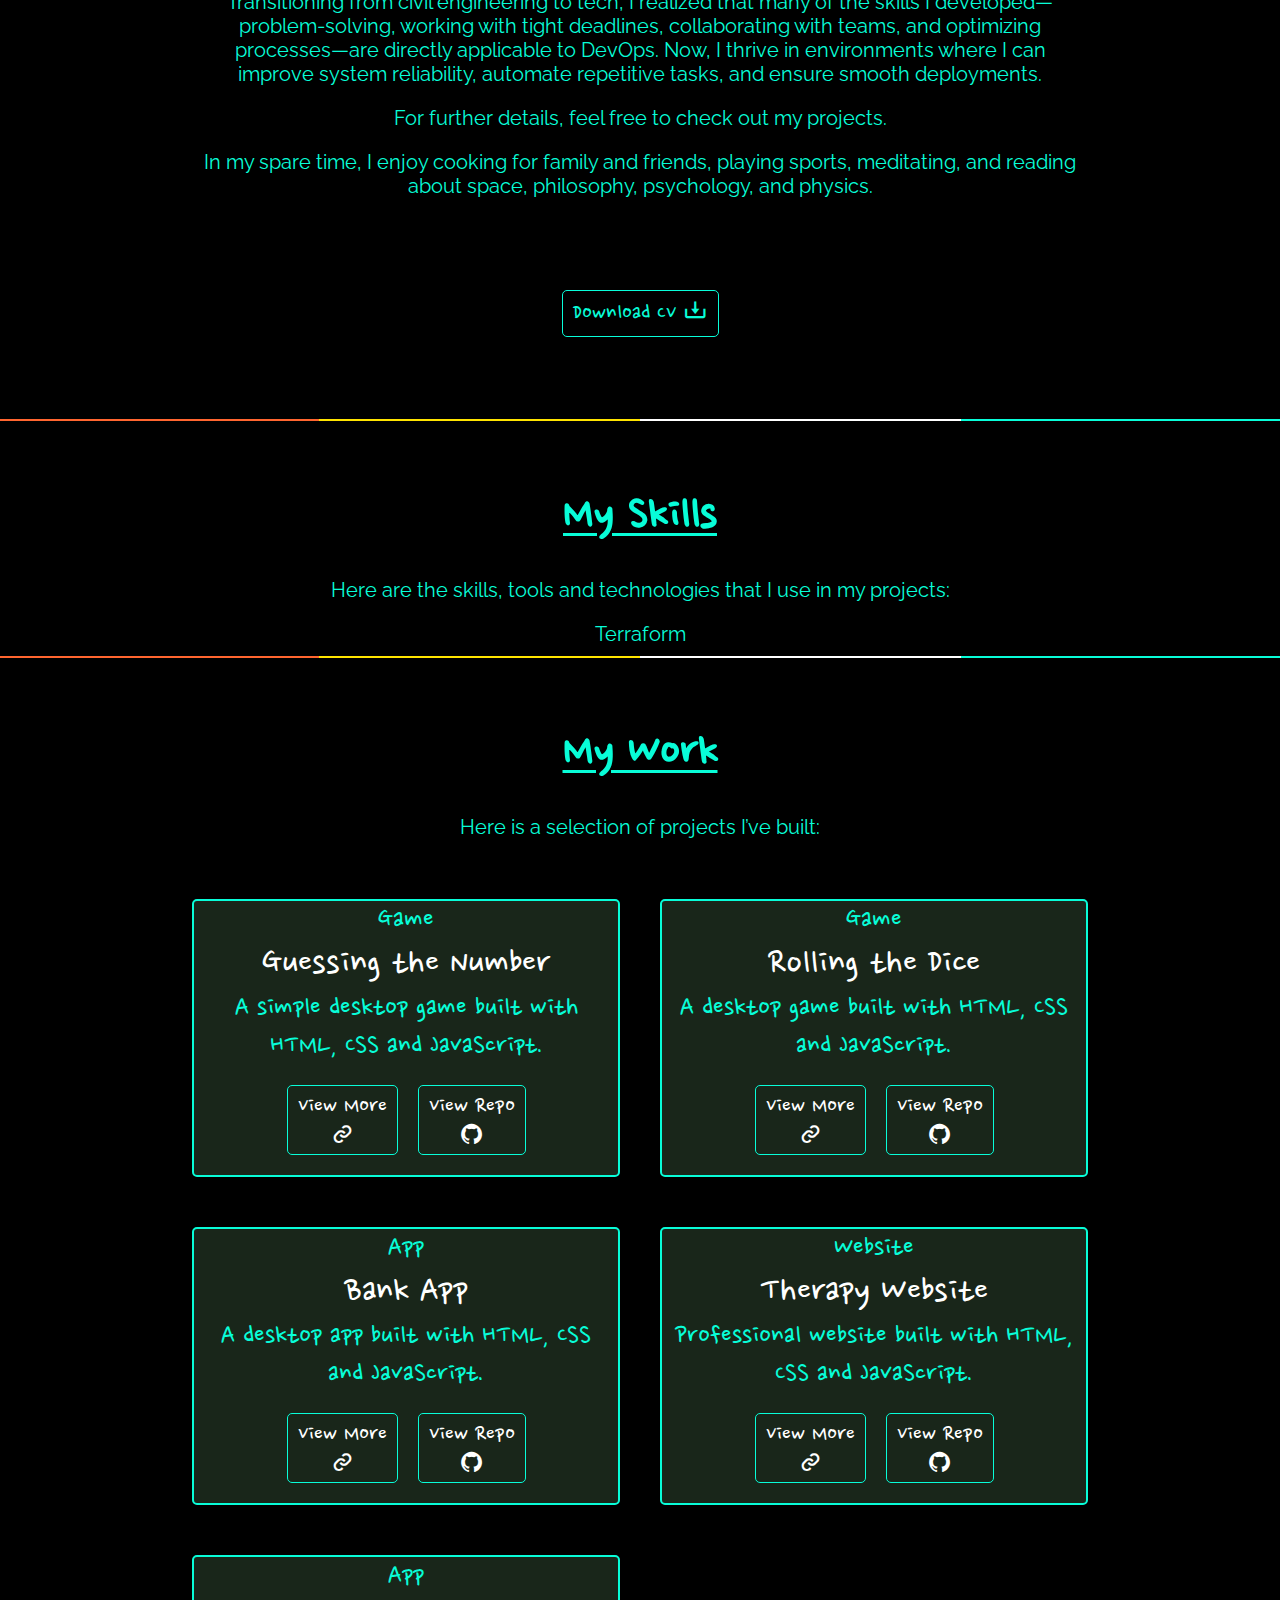
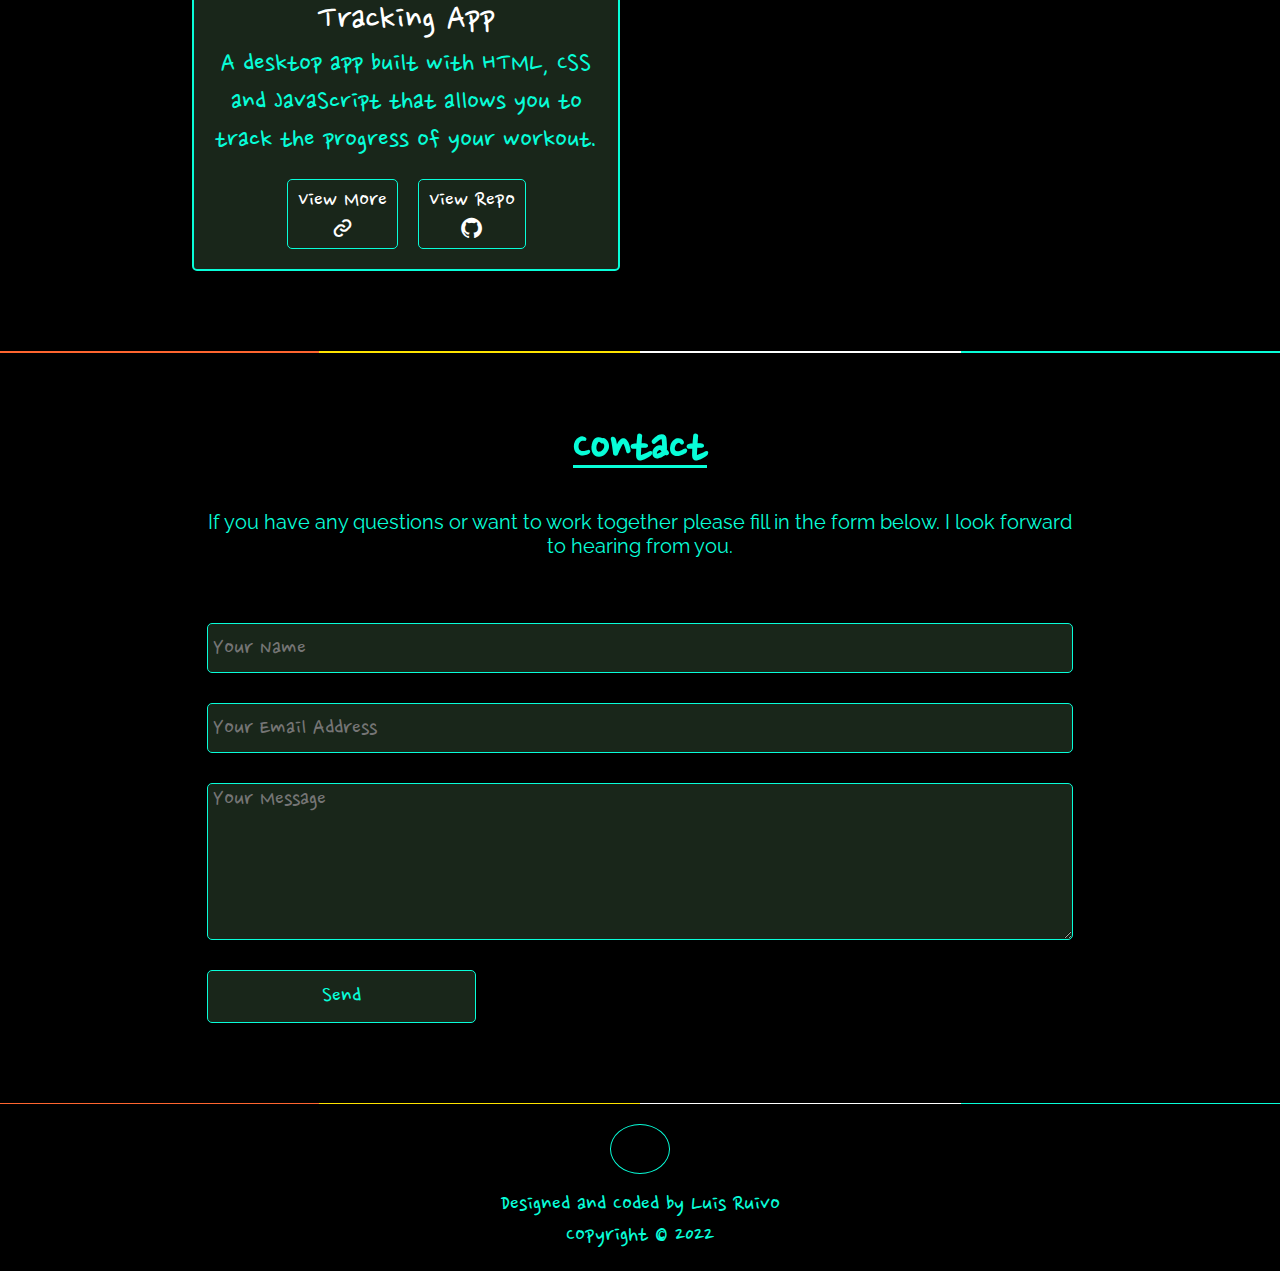
==== commit 15a02add: "Update index.html" ====
--- a/index.html
+++ b/index.html
@@ -79,56 +79,7 @@
     <section class="container" id="my-skills">
         <h1>My Skills</h1>
         <p>Here are the skills, tools and technologies that I use in my projects:</p>
-        <div class="skills-box-container">
-             <div class="skills-box">
-                 <i class='bx bxl-html5' ></i>
-                 <p>HTML</p>
-             </div>
-             <div class="skills-box">
-                 <i class='bx bxl-css3' ></i>
-                 <p>CSS</p>
-             </div>
-             <div class="skills-box">
-                 <i class='bx bxl-javascript' ></i>
-                 <p>JavaScript</p>
-             </div>
-             <div class="skills-box">
-                 <i class='bx bxl-git' ></i>
-                 <p>Git</p>
-             </div>
-             <div class="skills-box">
-                 <i class='bx bxl-github' ></i>
-                 <p>GitHub</p>
-             </div>
-             <div class="skills-box">
-                 <i class='bx bxl-gitlab' ></i>
-                 <p>GitLab</p>
-             </div>
-             <div class="skills-box">
-                 <i class='bx bxs-terminal' ></i>
-                 <p>Windows Terminal</p>
-             </div>
-             <div class="skills-box">
-                 <i class='bx bxl-figma' ></i>
-                 <p>Figma</p>
-             </div>
-             <div class="skills-box">
-                 <i class="fa-solid fa-diagram-project"></i>
-                 <p>Diagrams</p>
-             </div>
-             <div class="skills-box">
-                 <img src="/Images/responsive-website-picture.png" alt="Responsive Website">
-                 <p>Responsive Website</p>
-             </div>
-             <div class="skills-box">
-                 <img src="/Images/web-hosting-picture.png" alt="Web Hosting">
-                 <p>Web Hosting</p>
-             </div>
-             <div class="skills-box">
-                 <img src="/Images/w3c-picture.png" alt="Web Accessibility">
-                 <p>Web Accessibility</p>
-             </div>
-         </div>
+        <p>Terraform</p>
     </section>
 
     <section class="container" id="my-work">
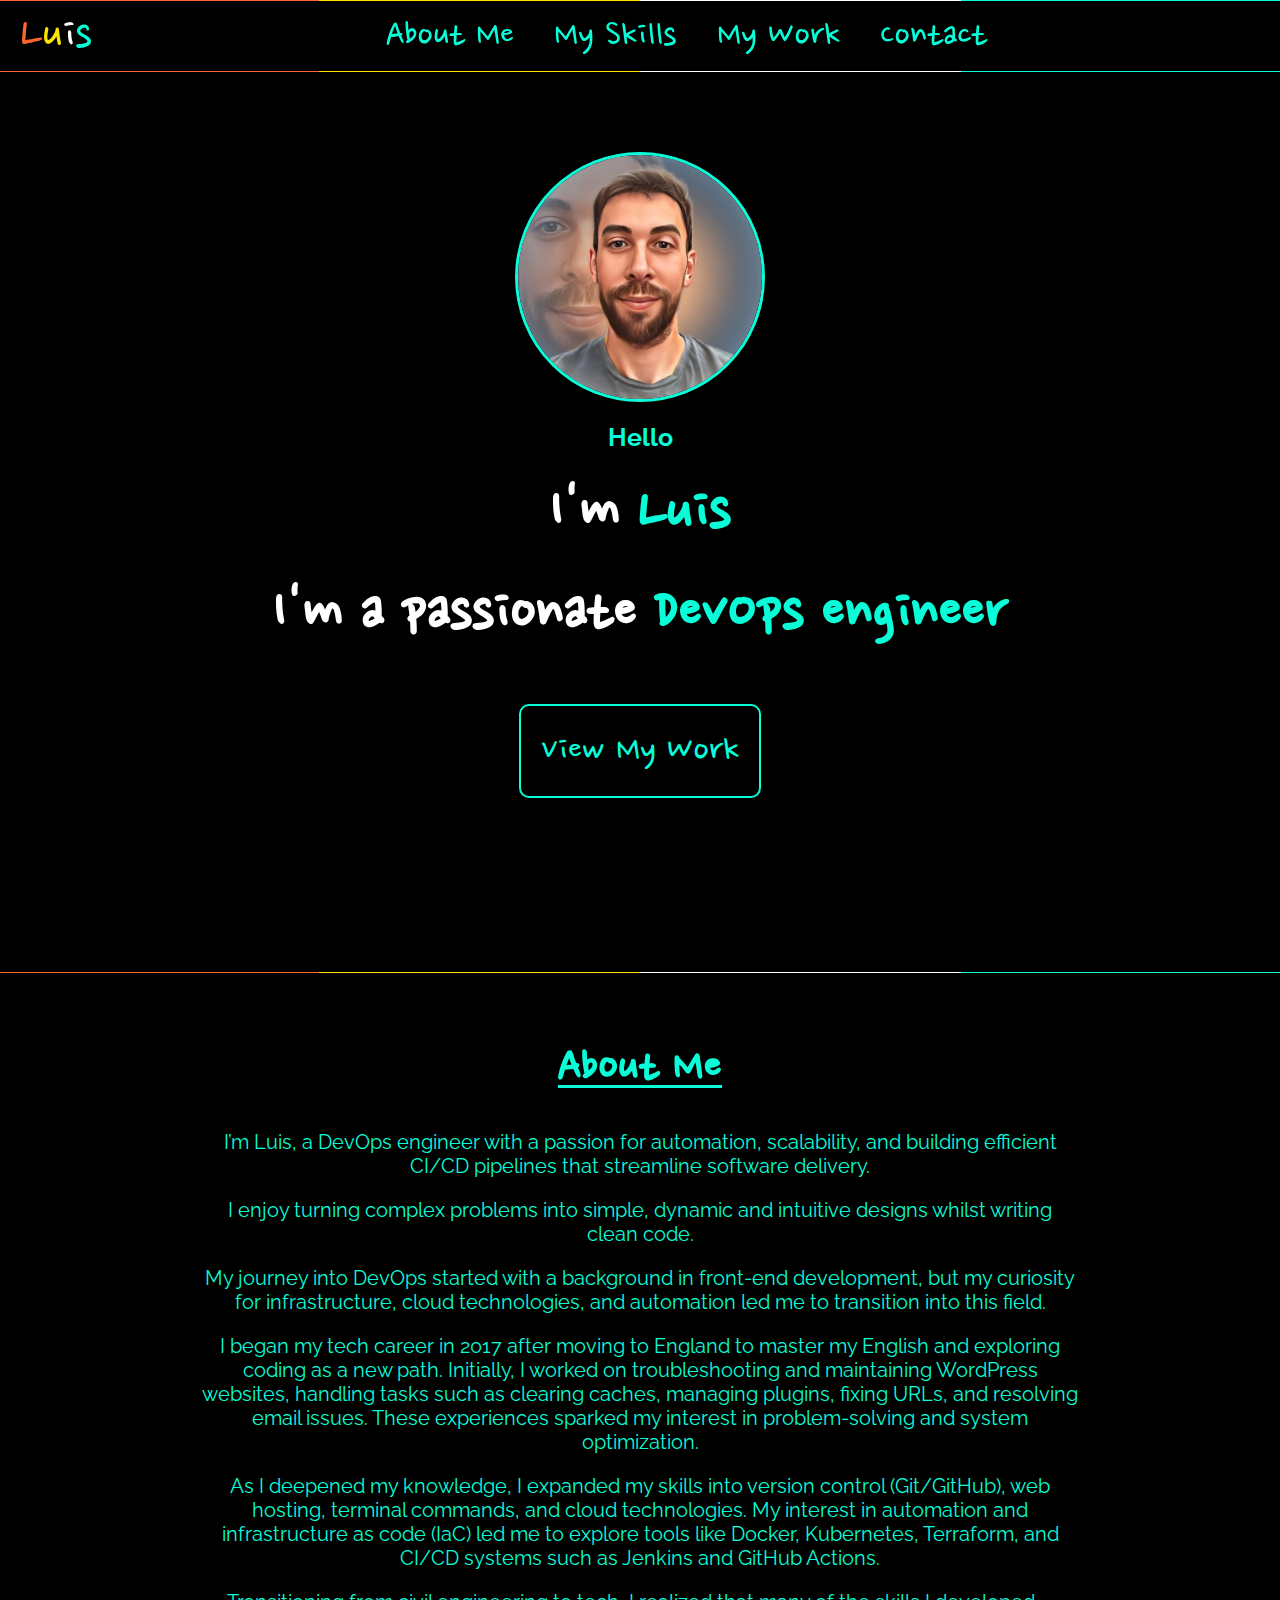
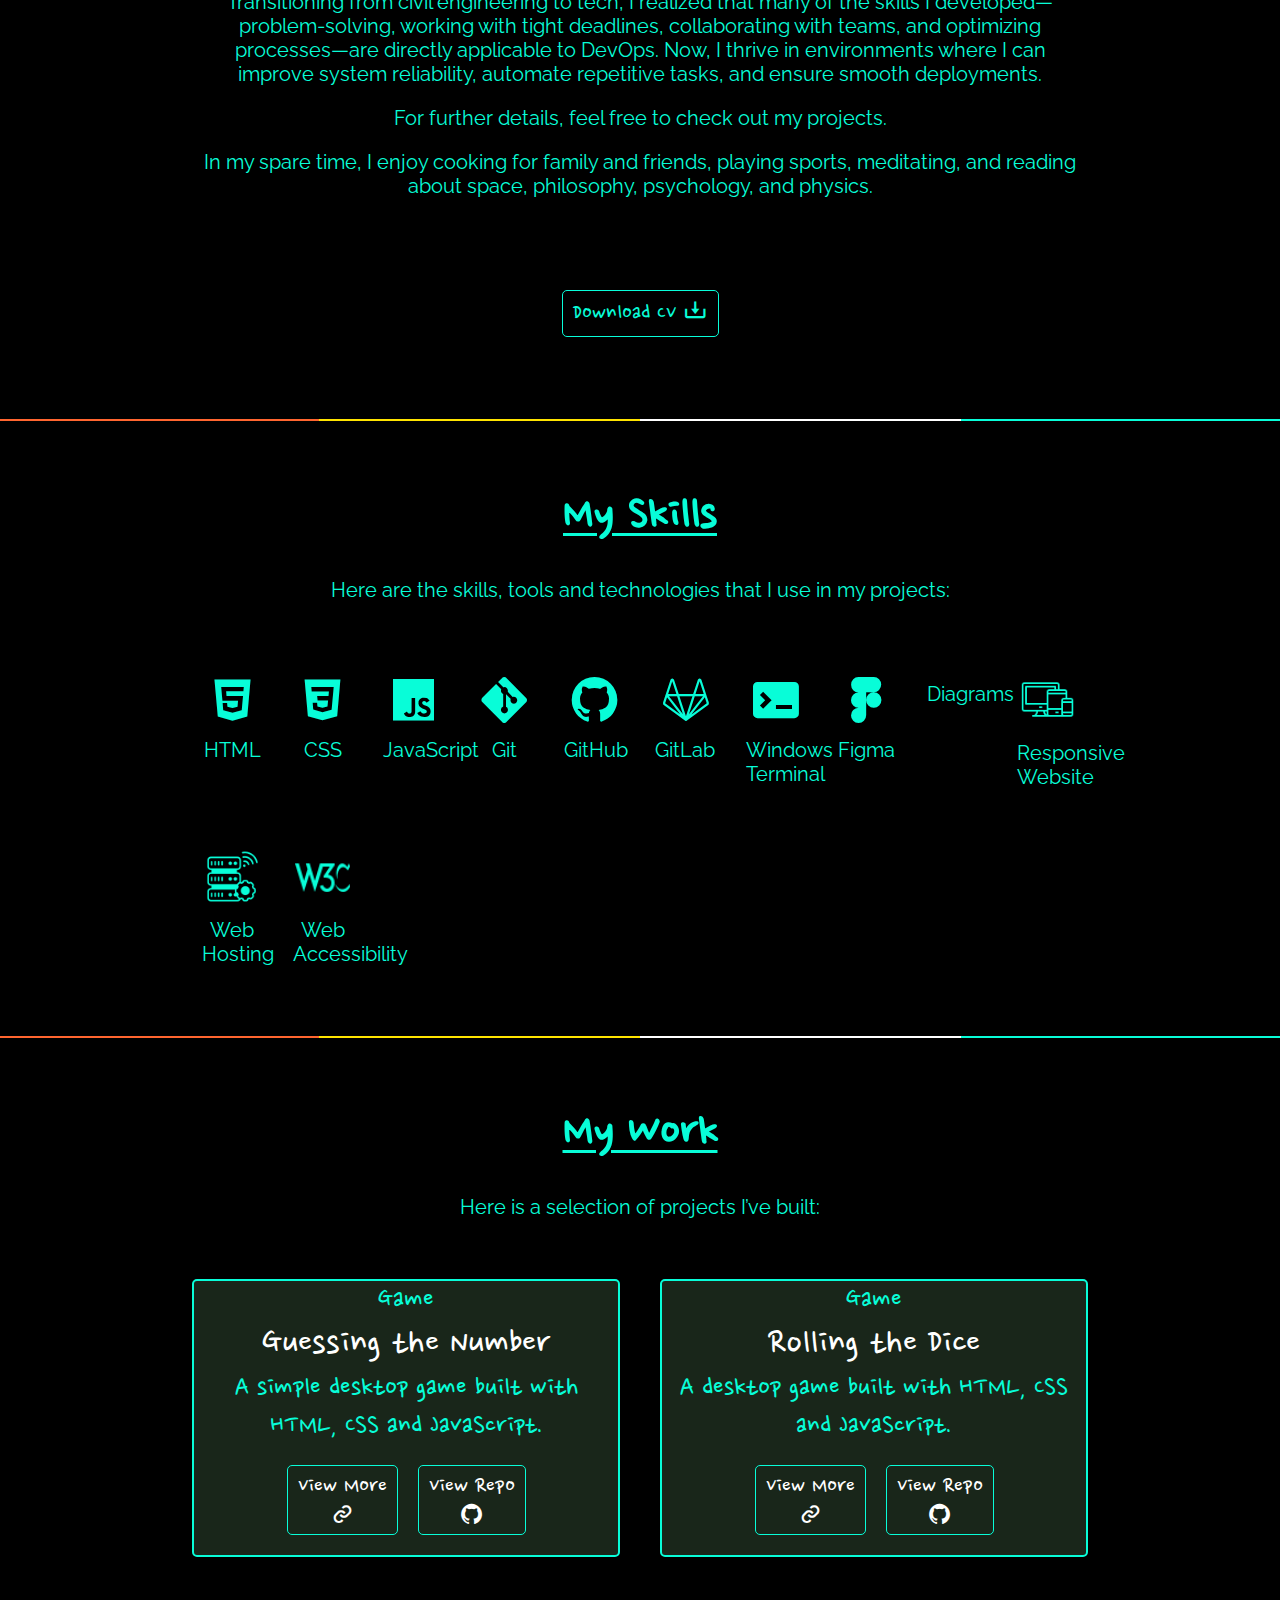
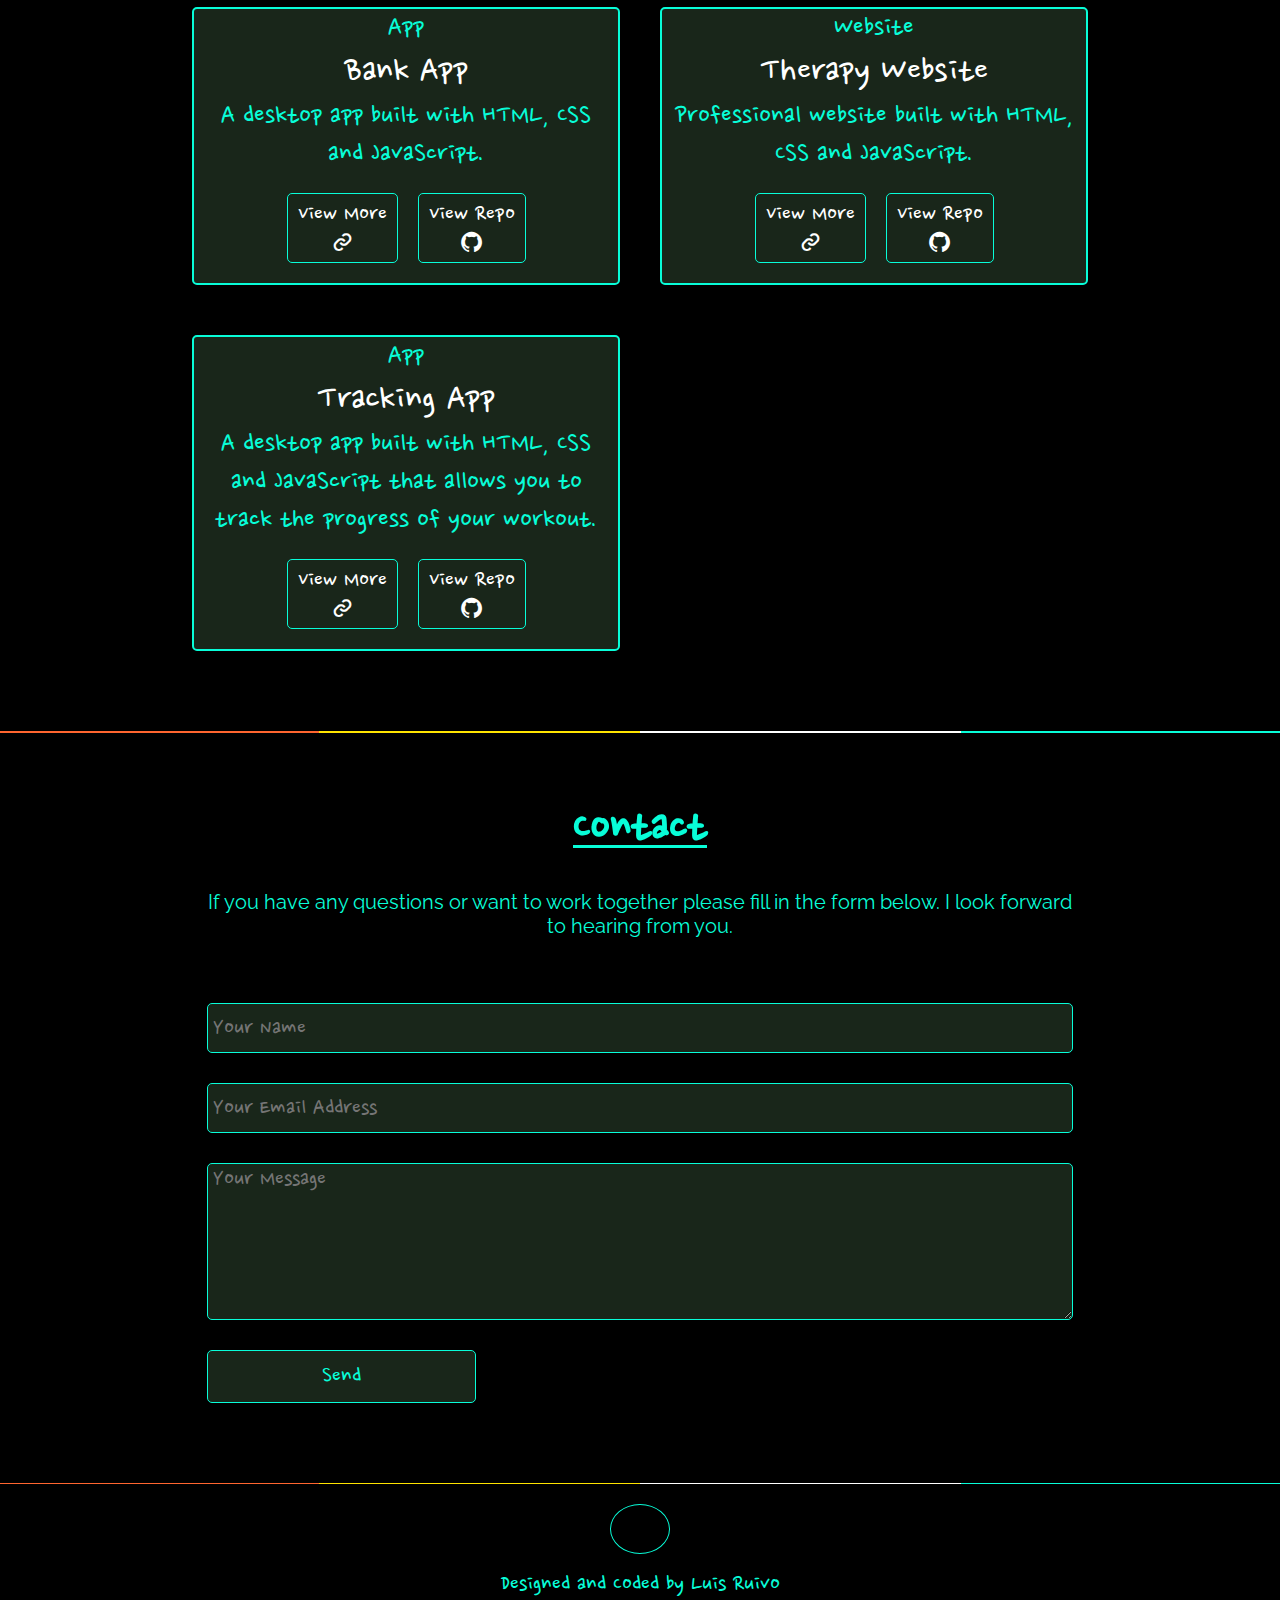
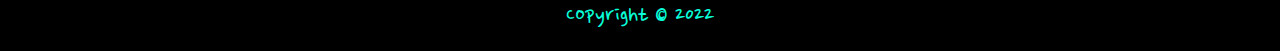
==== commit c0c9282b: "Update index.html" ====
--- a/index.html
+++ b/index.html
@@ -79,7 +79,56 @@
     <section class="container" id="my-skills">
         <h1>My Skills</h1>
         <p>Here are the skills, tools and technologies that I use in my projects:</p>
-        <p>Terraform</p>
+                <div class="skills-box-container">
+             <div class="skills-box">
+                 <i class='bx bxl-html5' ></i>
+                 <p>HTML</p>
+             </div>
+             <div class="skills-box">
+                 <i class='bx bxl-css3' ></i>
+                 <p>CSS</p>
+             </div>
+             <div class="skills-box">
+                 <i class='bx bxl-javascript' ></i>
+                 <p>JavaScript</p>
+             </div>
+             <div class="skills-box">
+                 <i class='bx bxl-git' ></i>
+                 <p>Git</p>
+             </div>
+             <div class="skills-box">
+                 <i class='bx bxl-github' ></i>
+                 <p>GitHub</p>
+             </div>
+             <div class="skills-box">
+                 <i class='bx bxl-gitlab' ></i>
+                 <p>GitLab</p>
+             </div>
+             <div class="skills-box">
+                 <i class='bx bxs-terminal' ></i>
+                 <p>Windows Terminal</p>
+             </div>
+             <div class="skills-box">
+                 <i class='bx bxl-figma' ></i>
+                 <p>Figma</p>
+             </div>
+             <div class="skills-box">
+                 <i class="fa-solid fa-diagram-project"></i>
+                 <p>Diagrams</p>
+             </div>
+             <div class="skills-box">
+                 <img src="/Images/responsive-website-picture.png" alt="Responsive Website">
+                 <p>Responsive Website</p>
+             </div>
+             <div class="skills-box">
+                 <img src="/Images/web-hosting-picture.png" alt="Web Hosting">
+                 <p>Web Hosting</p>
+             </div>
+             <div class="skills-box">
+                 <img src="/Images/w3c-picture.png" alt="Web Accessibility">
+                 <p>Web Accessibility</p>
+             </div>
+         </div>
     </section>
 
     <section class="container" id="my-work">
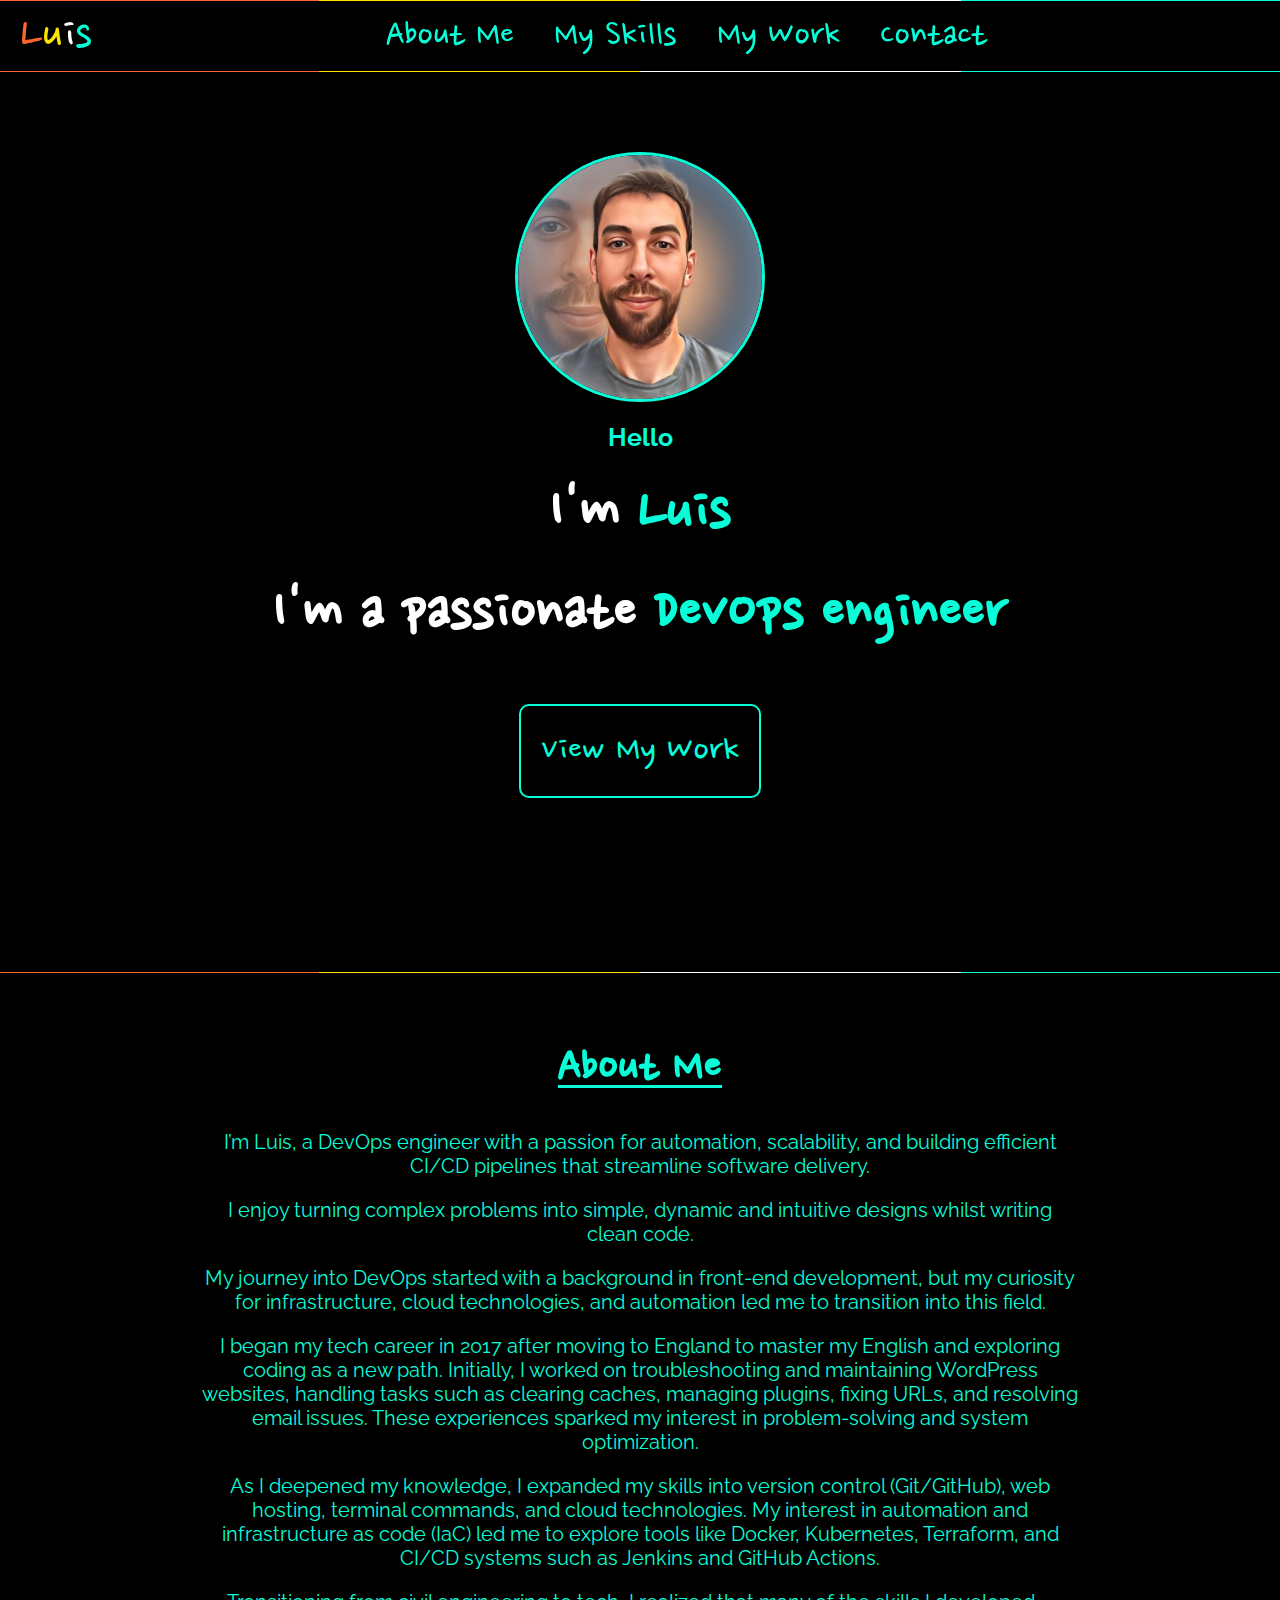
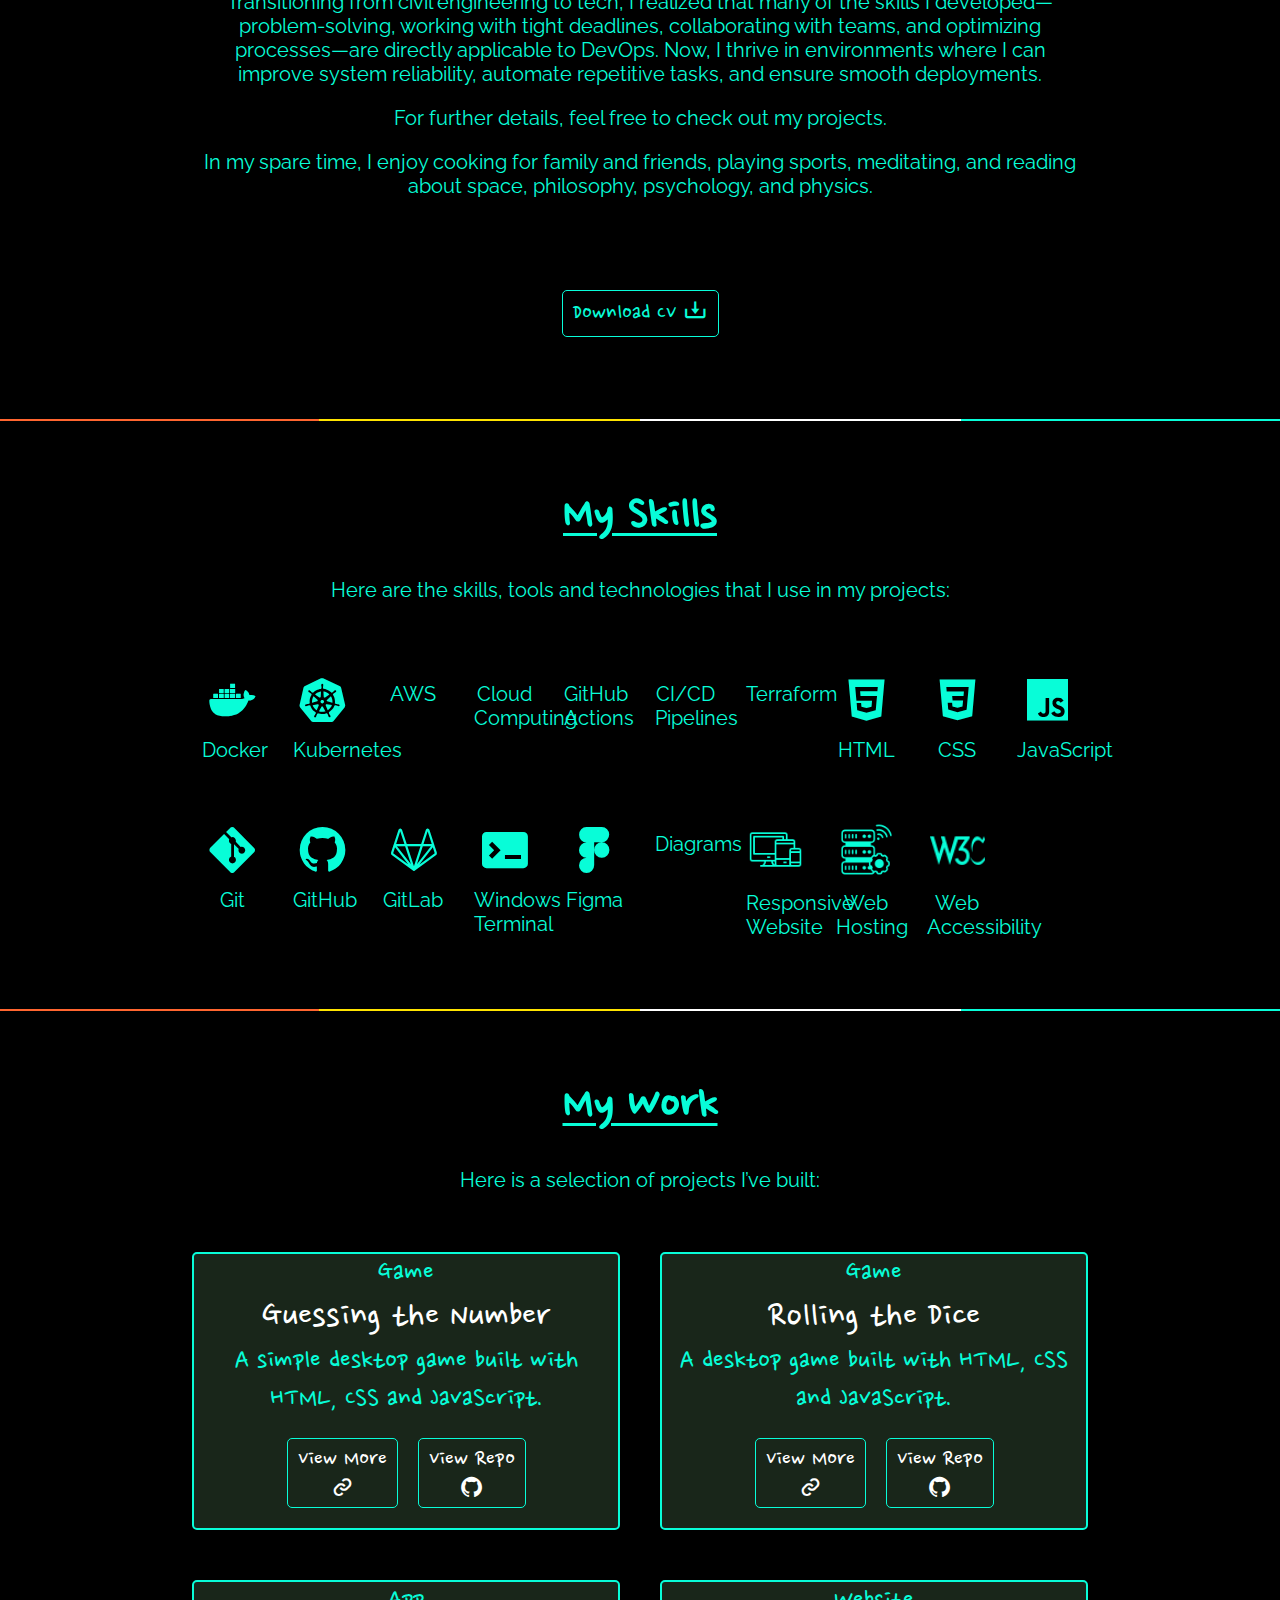
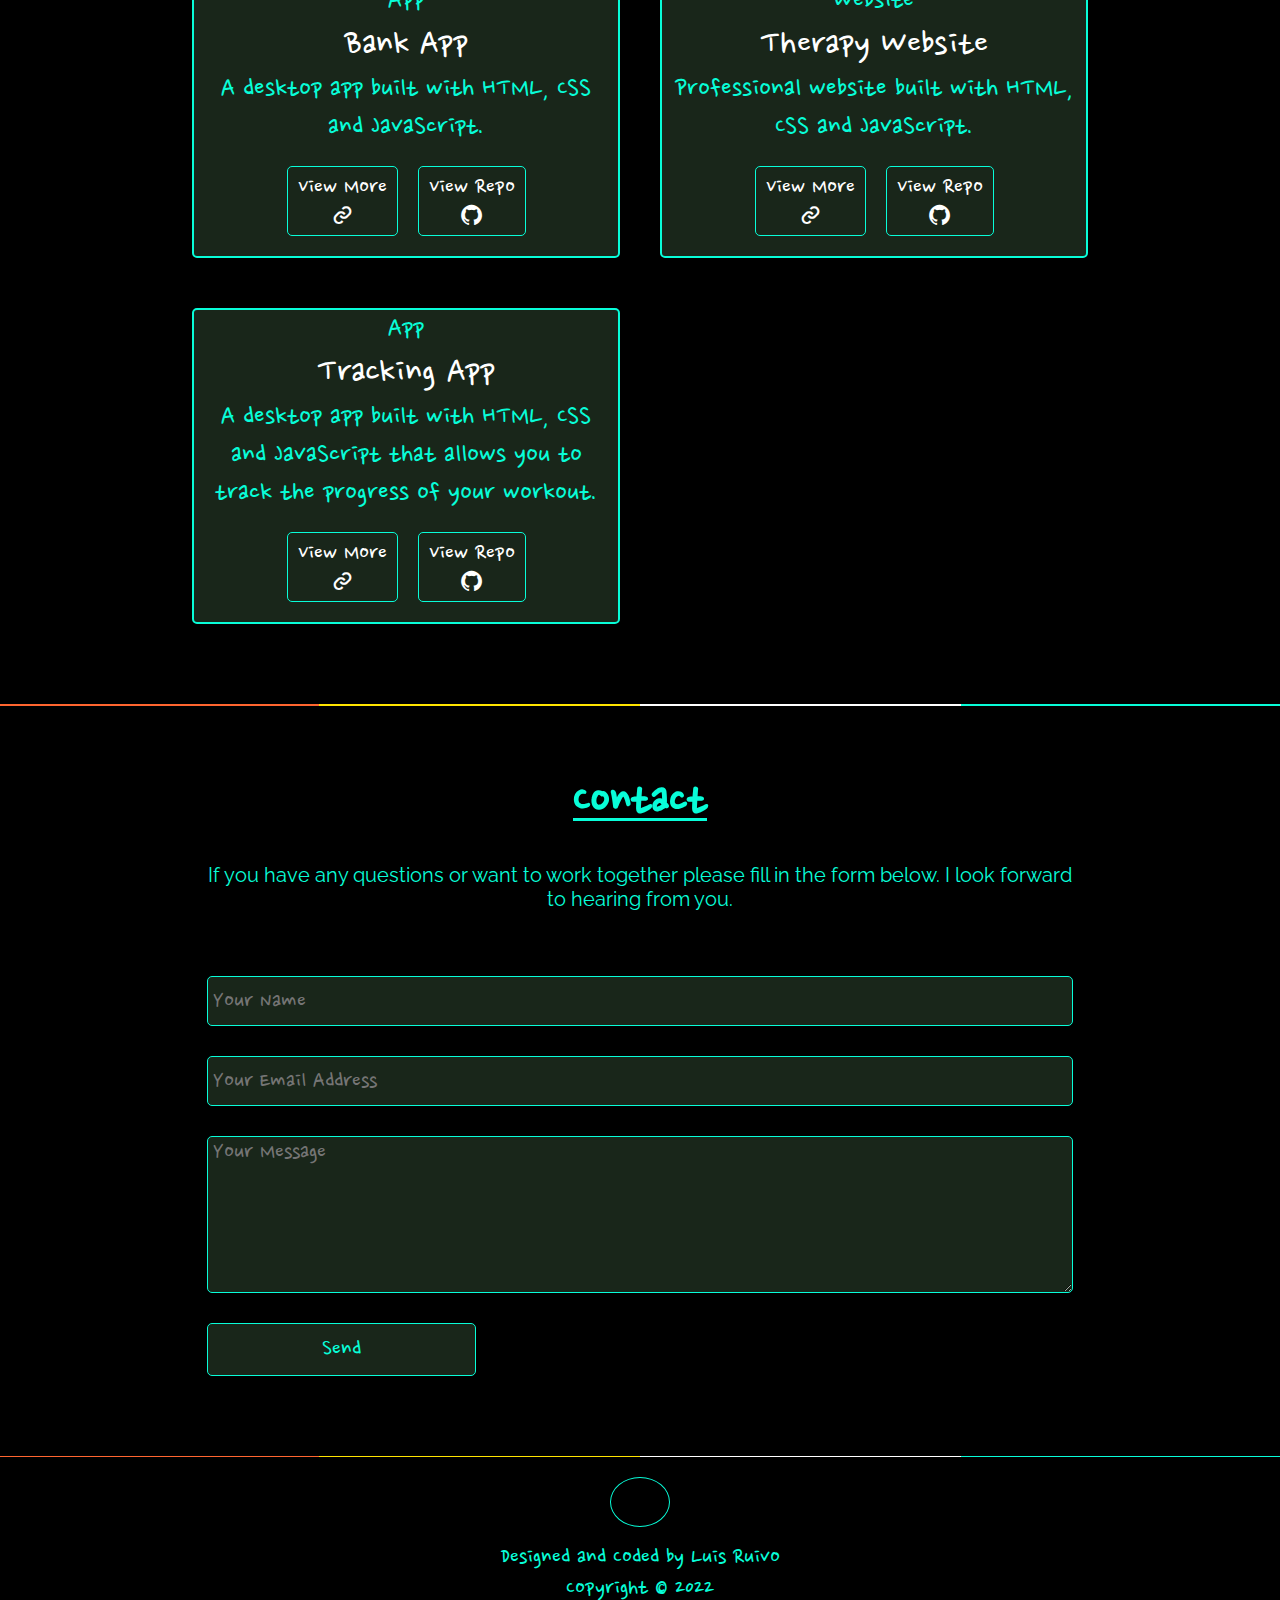
==== commit 4f59c52f: "Update index.html" ====
--- a/index.html
+++ b/index.html
@@ -79,7 +79,35 @@
     <section class="container" id="my-skills">
         <h1>My Skills</h1>
         <p>Here are the skills, tools and technologies that I use in my projects:</p>
-                <div class="skills-box-container">
+        <div class="skills-box-container">
+                <div class="skills-box">
+        <i class='bx bxl-docker'></i>
+        <p>Docker</p>
+    </div>
+    <div class="skills-box">
+        <i class='bx bxl-kubernetes'></i>
+        <p>Kubernetes</p>
+    </div>
+    <div class="skills-box">
+        <i class="fa-brands fa-aws"></i>
+        <p>AWS</p>
+    </div>
+    <div class="skills-box">
+        <i class="fa-solid fa-cloud"></i>
+        <p>Cloud Computing</p>
+    </div>
+    <div class="skills-box">
+        <i class="fa-solid fa-code-branch"></i>
+        <p>GitHub Actions</p>
+    </div>
+    <div class="skills-box">
+        <i class="fa-solid fa-cogs"></i>
+        <p>CI/CD Pipelines</p>
+    </div>
+    <div class="skills-box">
+        <i class="fa-solid fa-server"></i>
+        <p>Terraform</p>
+    </div>
              <div class="skills-box">
                  <i class='bx bxl-html5' ></i>
                  <p>HTML</p>
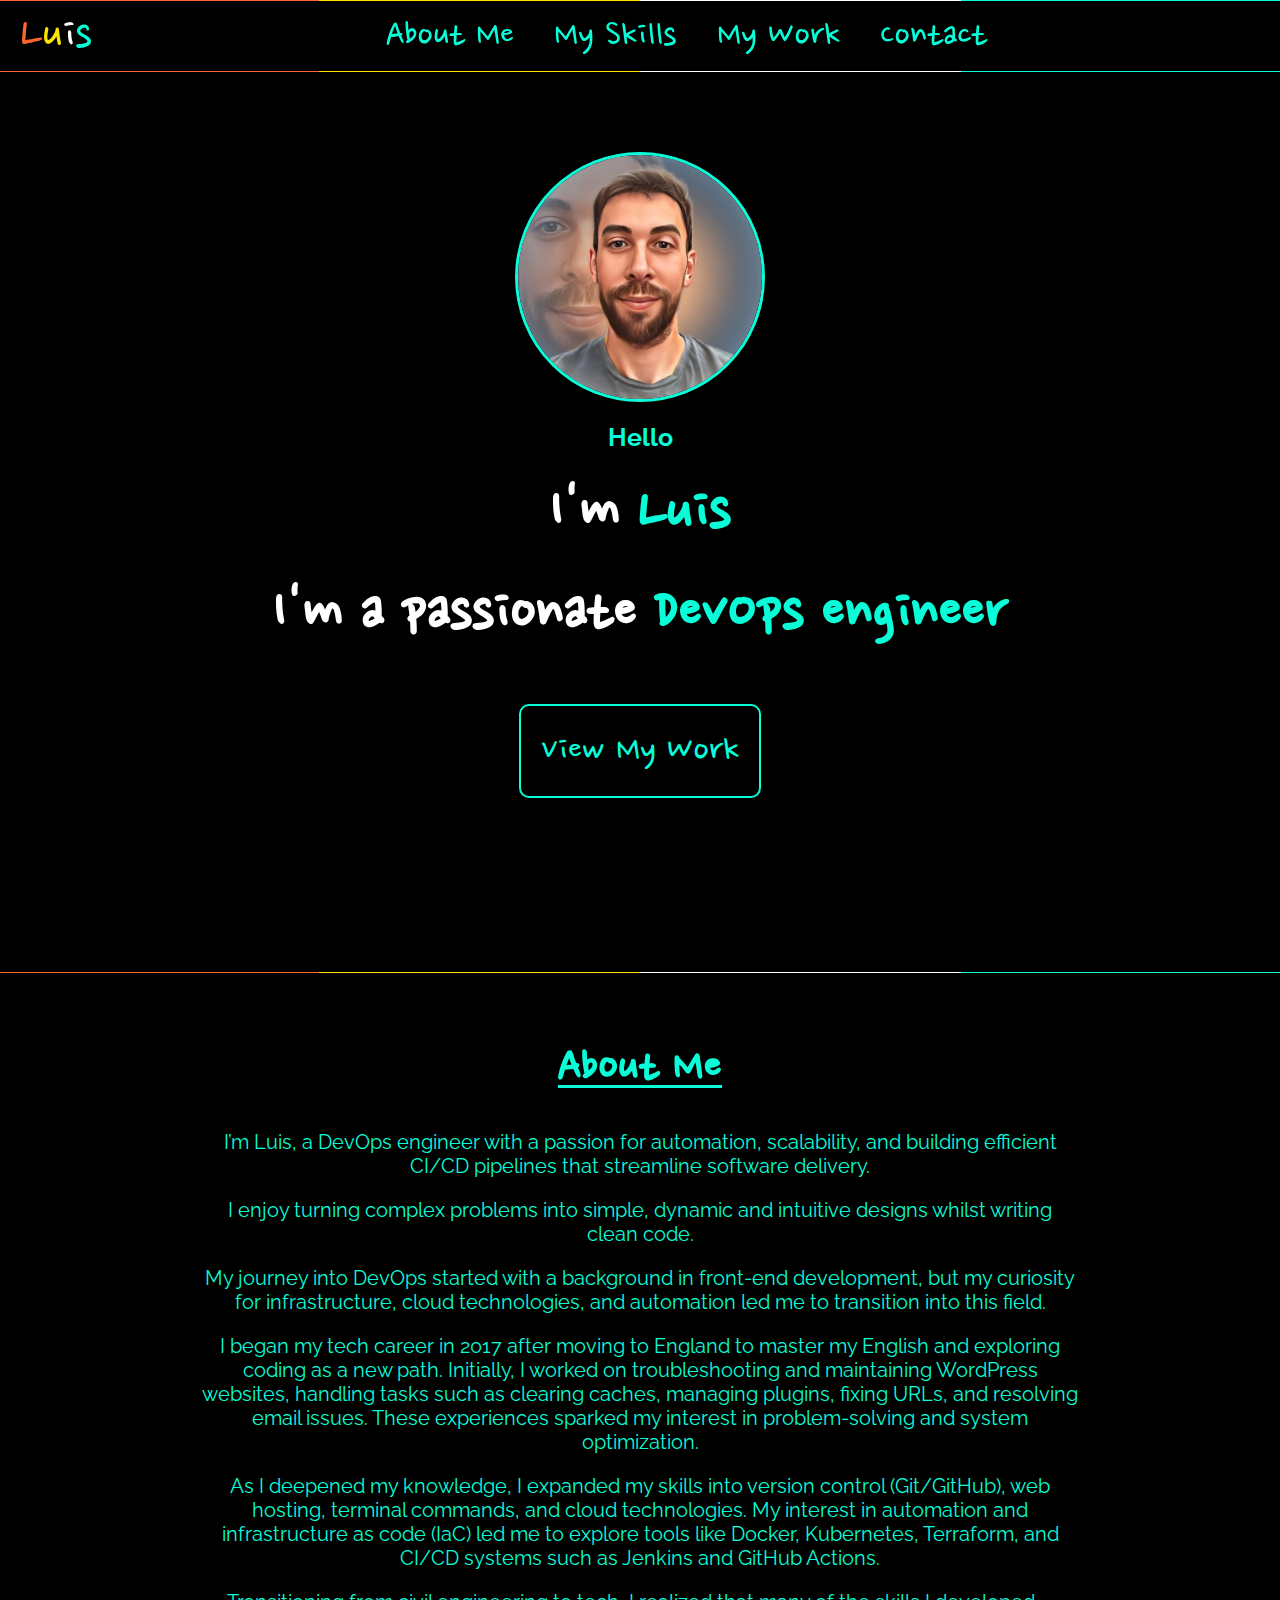
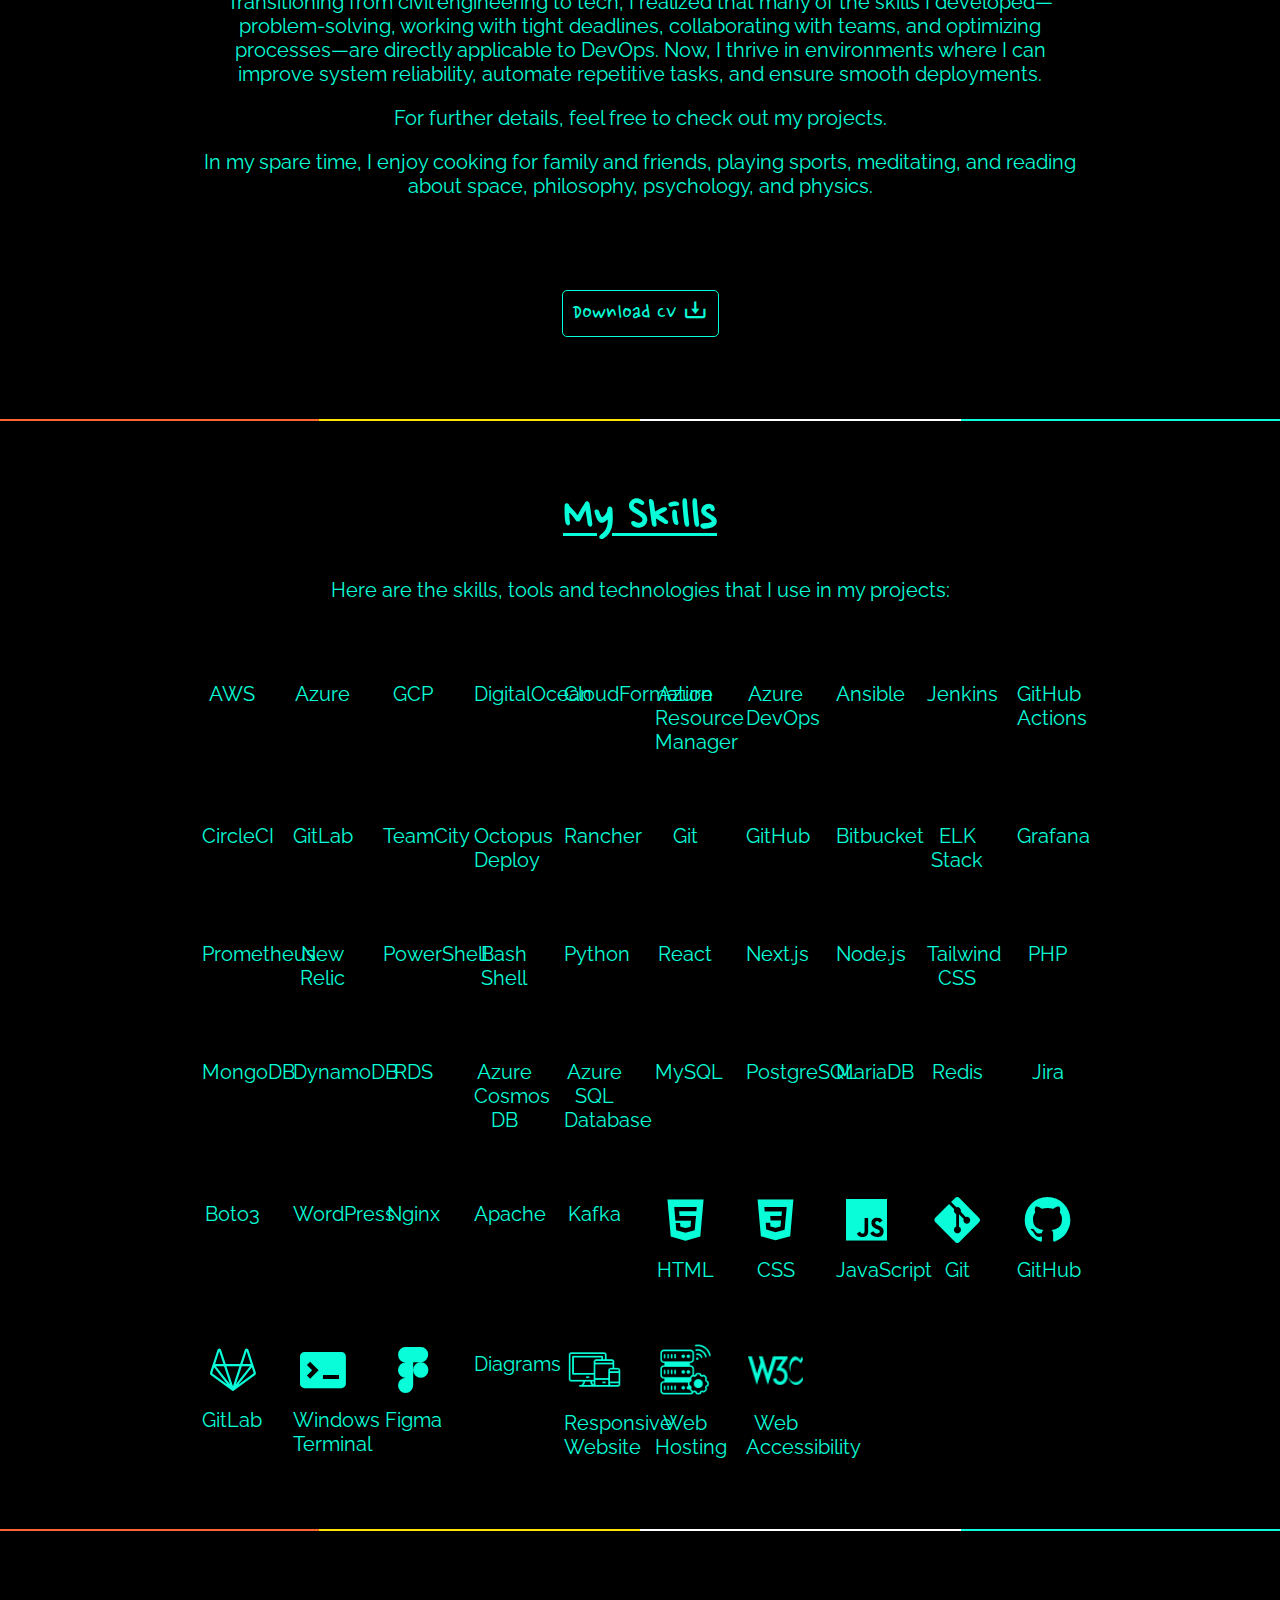
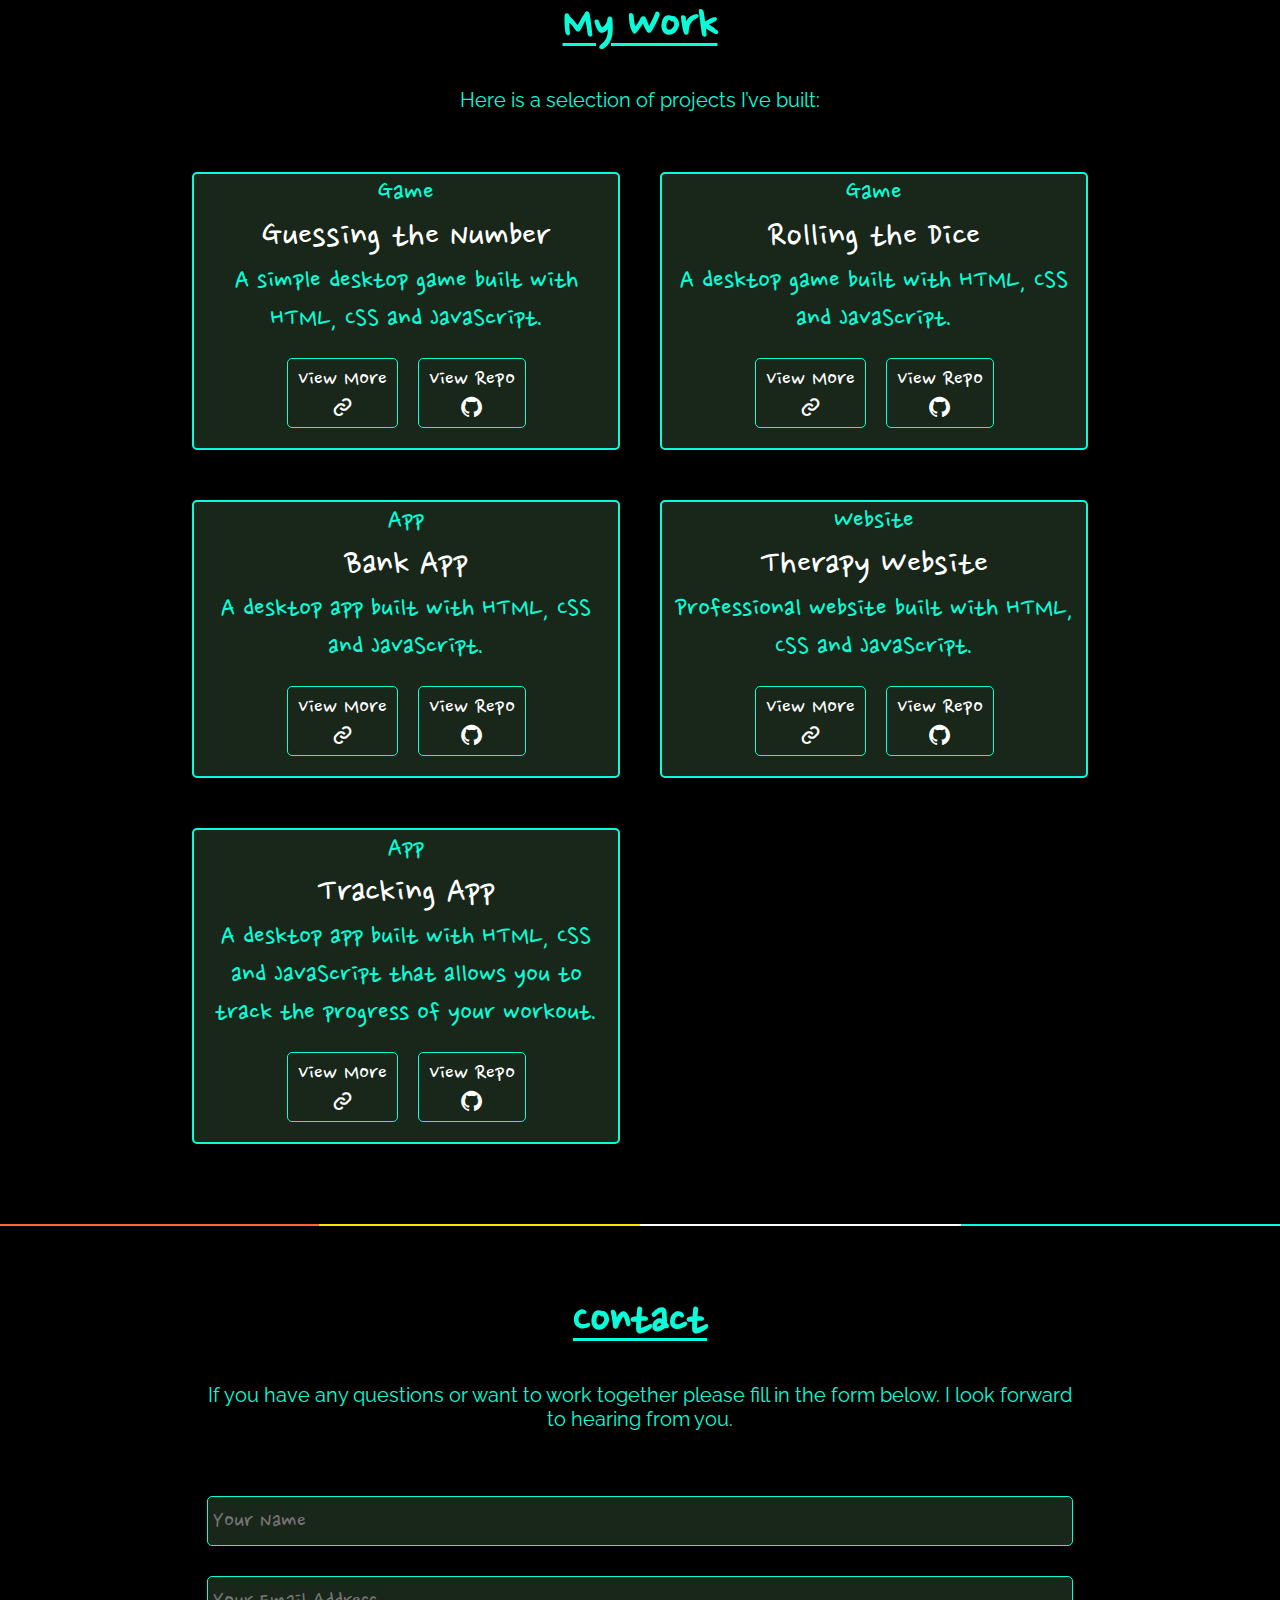
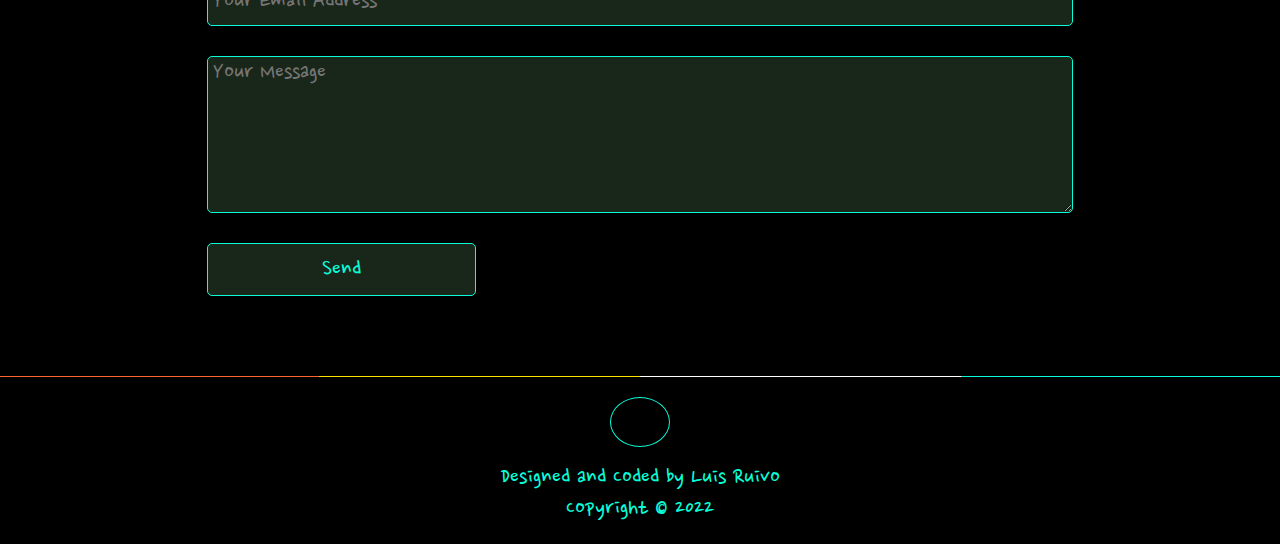
==== commit b2c32e34: "Update index.html" ====
--- a/index.html
+++ b/index.html
@@ -80,33 +80,200 @@
         <h1>My Skills</h1>
         <p>Here are the skills, tools and technologies that I use in my projects:</p>
         <div class="skills-box-container">
-                <div class="skills-box">
-        <i class='bx bxl-docker'></i>
-        <p>Docker</p>
-    </div>
-    <div class="skills-box">
-        <i class='bx bxl-kubernetes'></i>
-        <p>Kubernetes</p>
-    </div>
+     <!-- Cloud Platforms -->
     <div class="skills-box">
         <i class="fa-brands fa-aws"></i>
         <p>AWS</p>
     </div>
     <div class="skills-box">
+        <i class="fa-brands fa-microsoft"></i>
+        <p>Azure</p>
+    </div>
+    <div class="skills-box">
+        <i class="fa-brands fa-google"></i>
+        <p>GCP</p>
+    </div>
+    <div class="skills-box">
         <i class="fa-solid fa-cloud"></i>
-        <p>Cloud Computing</p>
+        <p>DigitalOcean</p>
+    </div>
+
+    <!-- Infrastructure as Code -->
+    <div class="skills-box">
+        <i class="fa-solid fa-cloud"></i>
+        <p>CloudFormation</p>
+    </div>
+    <div class="skills-box">
+        <i class="fa-solid fa-cloud"></i>
+        <p>Azure Resource Manager</p>
+    </div>
+
+    <!-- DevOps & CI/CD -->
+    <div class="skills-box">
+        <i class="fa-brands fa-azure"></i>
+        <p>Azure DevOps</p>
+    </div>
+    <div class="skills-box">
+        <i class="fa-solid fa-tools"></i>
+        <p>Ansible</p>
+    </div>
+    <div class="skills-box">
+        <i class="fa-solid fa-gears"></i>
+        <p>Jenkins</p>
     </div>
     <div class="skills-box">
         <i class="fa-solid fa-code-branch"></i>
         <p>GitHub Actions</p>
     </div>
     <div class="skills-box">
-        <i class="fa-solid fa-cogs"></i>
-        <p>CI/CD Pipelines</p>
+        <i class="fa-solid fa-sync"></i>
+        <p>CircleCI</p>
+    </div>
+    <div class="skills-box">
+        <i class="fa-brands fa-gitlab"></i>
+        <p>GitLab</p>
     </div>
     <div class="skills-box">
         <i class="fa-solid fa-server"></i>
-        <p>Terraform</p>
+        <p>TeamCity</p>
+    </div>
+    <div class="skills-box">
+        <i class="fa-solid fa-deploydog"></i>
+        <p>Octopus Deploy</p>
+    </div>
+    <div class="skills-box">
+        <i class="fa-solid fa-network-wired"></i>
+        <p>Rancher</p>
+    </div>
+
+    <!-- Version Control -->
+    <div class="skills-box">
+        <i class="fa-brands fa-git"></i>
+        <p>Git</p>
+    </div>
+    <div class="skills-box">
+        <i class="fa-brands fa-github"></i>
+        <p>GitHub</p>
+    </div>
+    <div class="skills-box">
+        <i class="fa-brands fa-bitbucket"></i>
+        <p>Bitbucket</p>
+    </div>
+
+    <!-- Monitoring & Logging -->
+    <div class="skills-box">
+        <i class="fa-solid fa-chart-line"></i>
+        <p>ELK Stack</p>
+    </div>
+    <div class="skills-box">
+        <i class="fa-solid fa-chart-bar"></i>
+        <p>Grafana</p>
+    </div>
+    <div class="skills-box">
+        <i class="fa-solid fa-chart-pie"></i>
+        <p>Prometheus</p>
+    </div>
+    <div class="skills-box">
+        <i class="fa-solid fa-chart-area"></i>
+        <p>New Relic</p>
+    </div>
+
+    <!-- Scripting & Programming -->
+    <div class="skills-box">
+        <i class="fa-solid fa-terminal"></i>
+        <p>PowerShell</p>
+    </div>
+    <div class="skills-box">
+        <i class="fa-solid fa-code"></i>
+        <p>Bash Shell</p>
+    </div>
+    <div class="skills-box">
+        <i class="fa-brands fa-python"></i>
+        <p>Python</p>
+    </div>
+    <div class="skills-box">
+        <i class="fa-brands fa-react"></i>
+        <p>React</p>
+    </div>
+    <div class="skills-box">
+        <i class="fa-brands fa-react"></i>
+        <p>Next.js</p>
+    </div>
+    <div class="skills-box">
+        <i class="fa-brands fa-node"></i>
+        <p>Node.js</p>
+    </div>
+    <div class="skills-box">
+        <i class="fa-solid fa-palette"></i>
+        <p>Tailwind CSS</p>
+    </div>
+    <div class="skills-box">
+        <i class="fa-brands fa-php"></i>
+        <p>PHP</p>
+    </div>
+
+    <!-- Databases -->
+    <div class="skills-box">
+        <i class="fa-solid fa-database"></i>
+        <p>MongoDB</p>
+    </div>
+    <div class="skills-box">
+        <i class="fa-solid fa-database"></i>
+        <p>DynamoDB</p>
+    </div>
+    <div class="skills-box">
+        <i class="fa-solid fa-database"></i>
+        <p>RDS</p>
+    </div>
+    <div class="skills-box">
+        <i class="fa-solid fa-database"></i>
+        <p>Azure Cosmos DB</p>
+    </div>
+    <div class="skills-box">
+        <i class="fa-solid fa-database"></i>
+        <p>Azure SQL Database</p>
+    </div>
+    <div class="skills-box">
+        <i class="fa-solid fa-database"></i>
+        <p>MySQL</p>
+    </div>
+    <div class="skills-box">
+        <i class="fa-solid fa-database"></i>
+        <p>PostgreSQL</p>
+    </div>
+    <div class="skills-box">
+        <i class="fa-solid fa-database"></i>
+        <p>MariaDB</p>
+    </div>
+    <div class="skills-box">
+        <i class="fa-solid fa-database"></i>
+        <p>Redis</p>
+    </div>
+
+    <!-- Tools & Frameworks -->
+    <div class="skills-box">
+        <i class="fa-solid fa-tasks"></i>
+        <p>Jira</p>
+    </div>
+    <div class="skills-box">
+        <i class="fa-solid fa-cloud"></i>
+        <p>Boto3</p>
+    </div>
+    <div class="skills-box">
+        <i class="fa-brands fa-wordpress"></i>
+        <p>WordPress</p>
+    </div>
+    <div class="skills-box">
+        <i class="fa-solid fa-server"></i>
+        <p>Nginx</p>
+    </div>
+    <div class="skills-box">
+        <i class="fa-solid fa-server"></i>
+        <p>Apache</p>
+    </div>
+    <div class="skills-box">
+        <i class="fa-solid fa-stream"></i>
+        <p>Kafka</p>
     </div>
              <div class="skills-box">
                  <i class='bx bxl-html5' ></i>
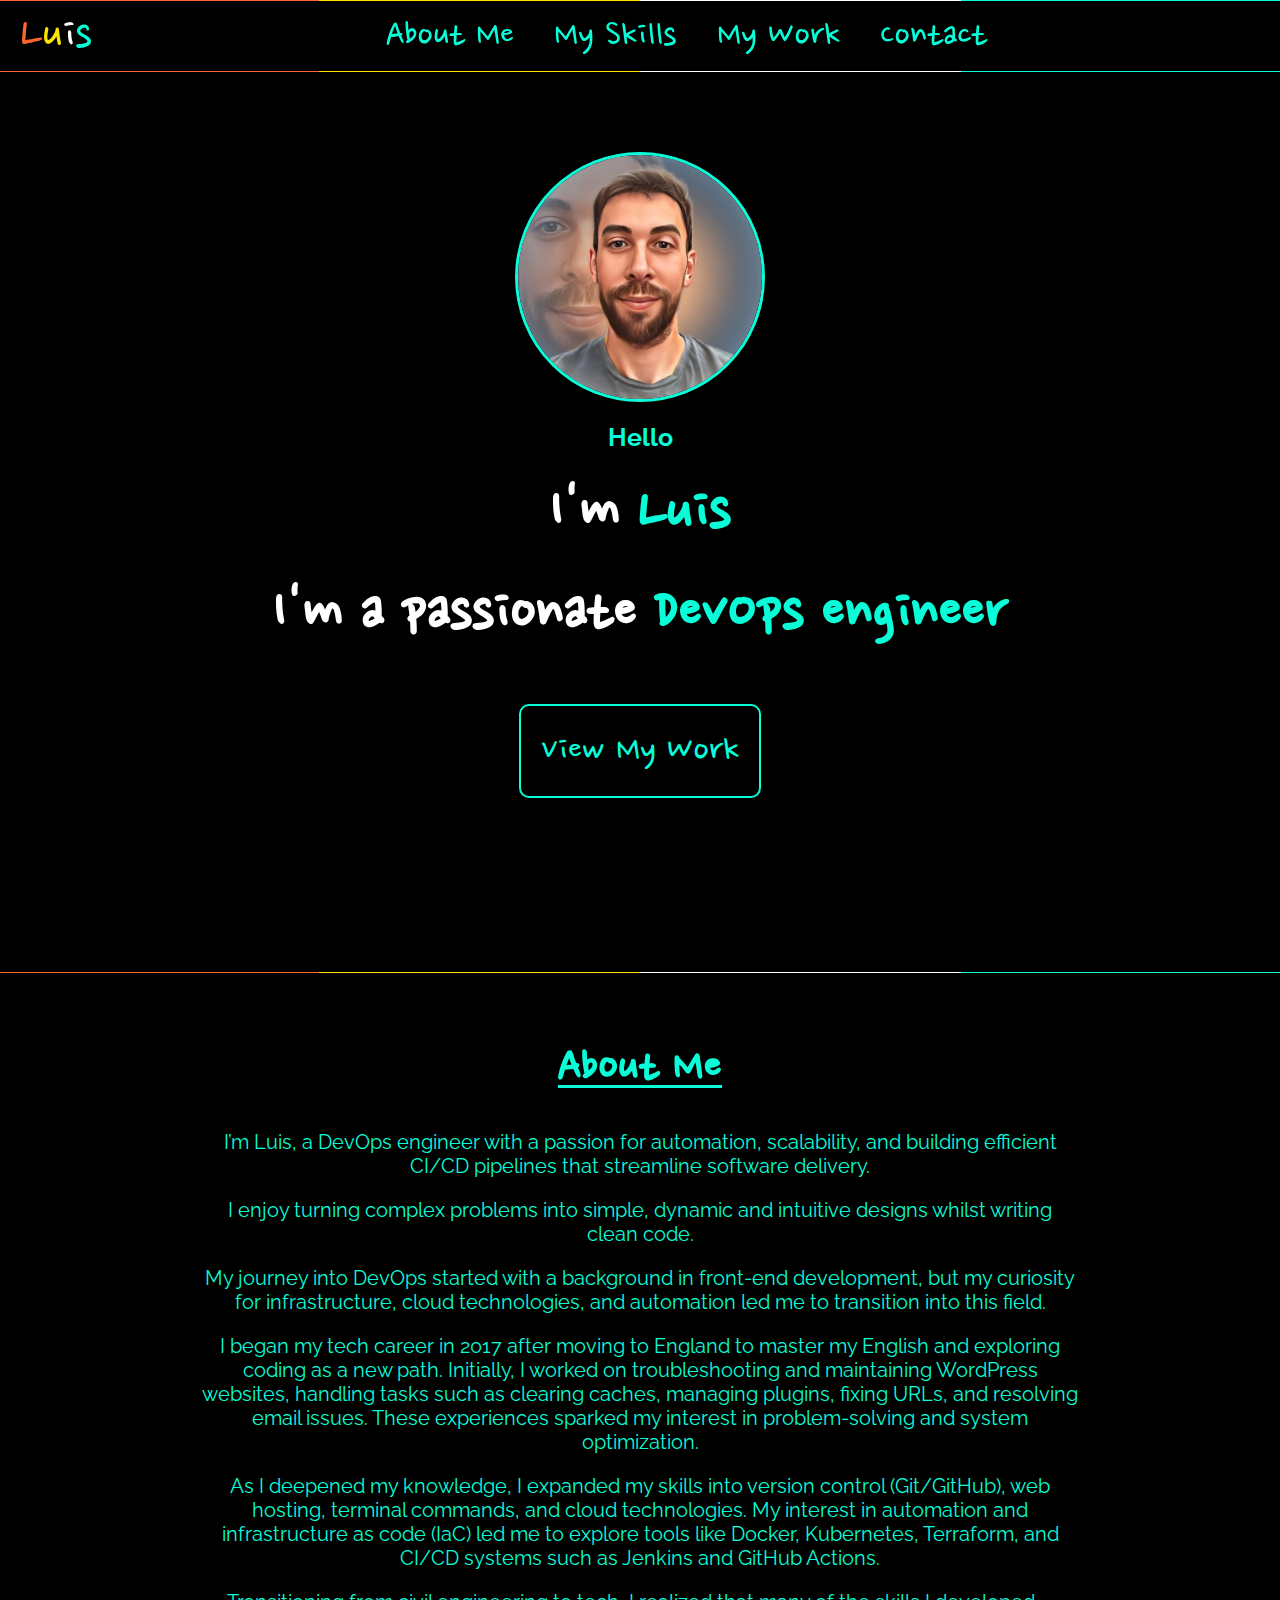
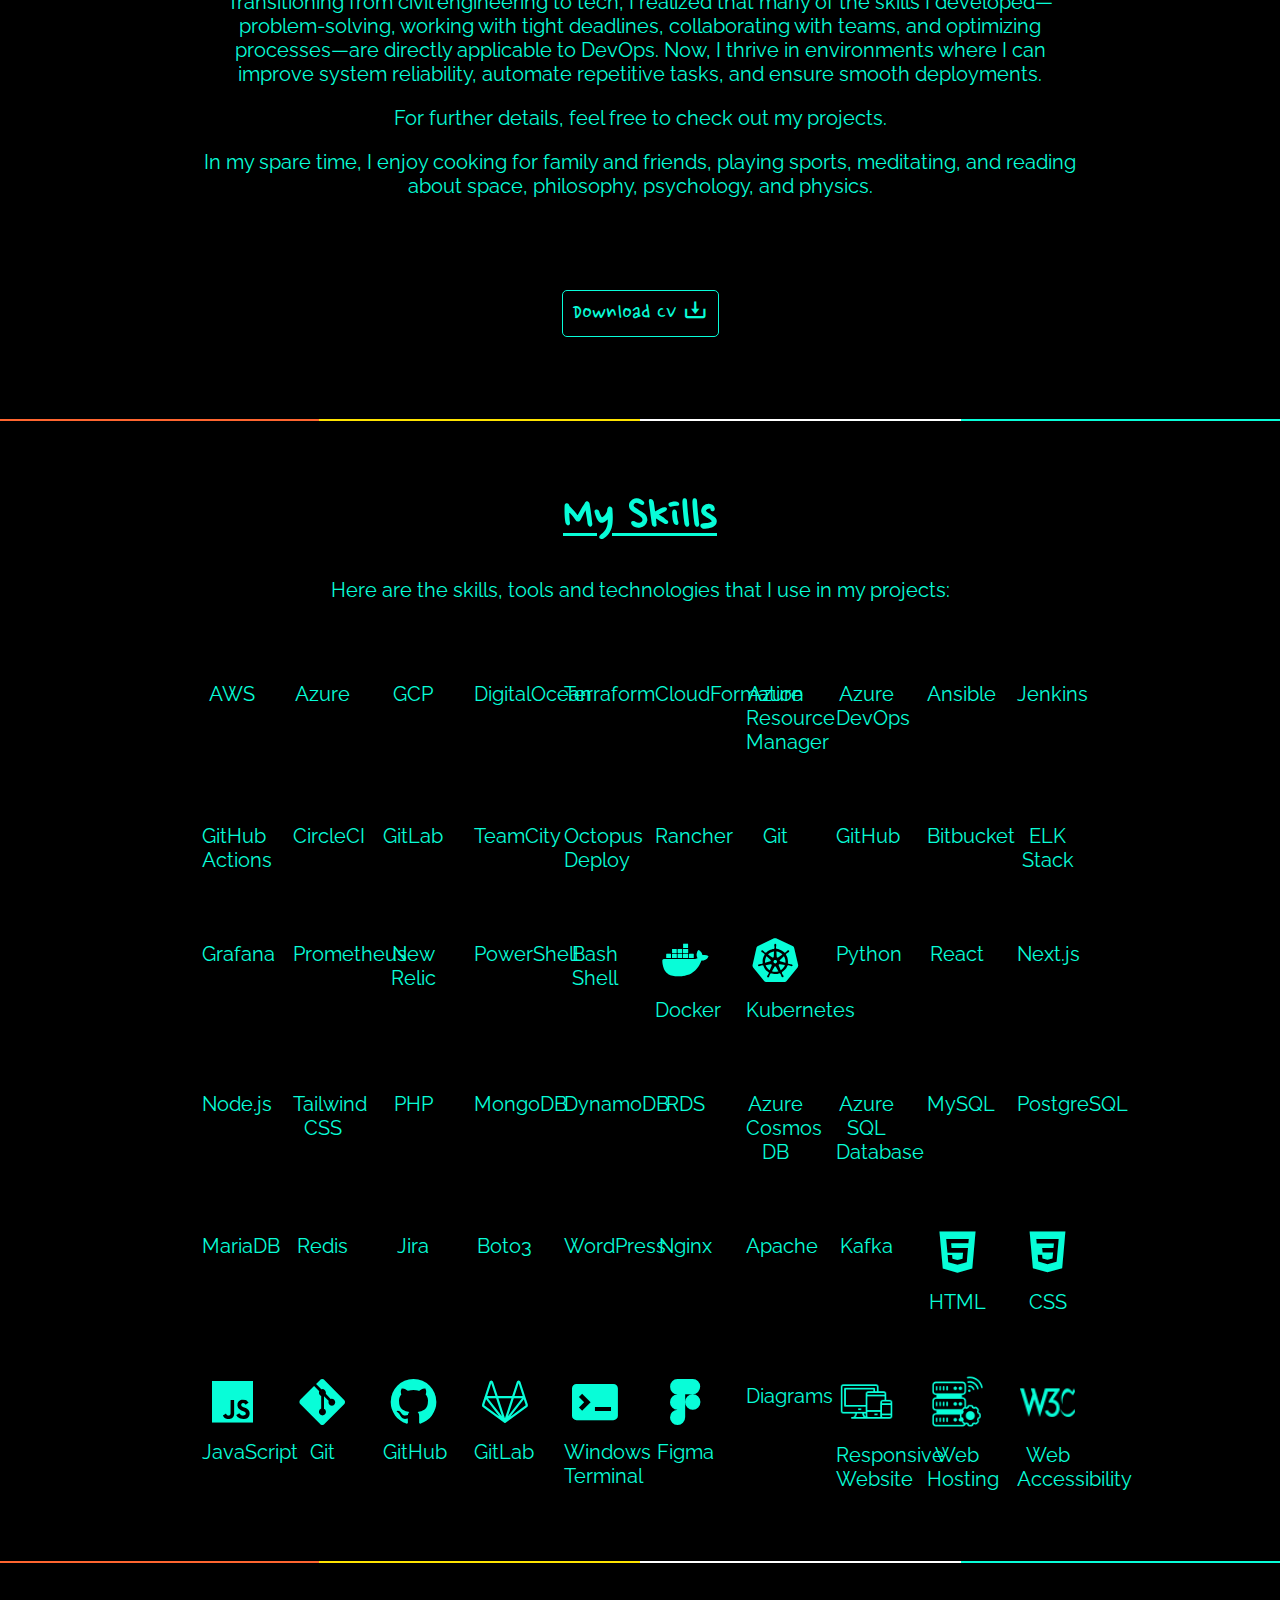
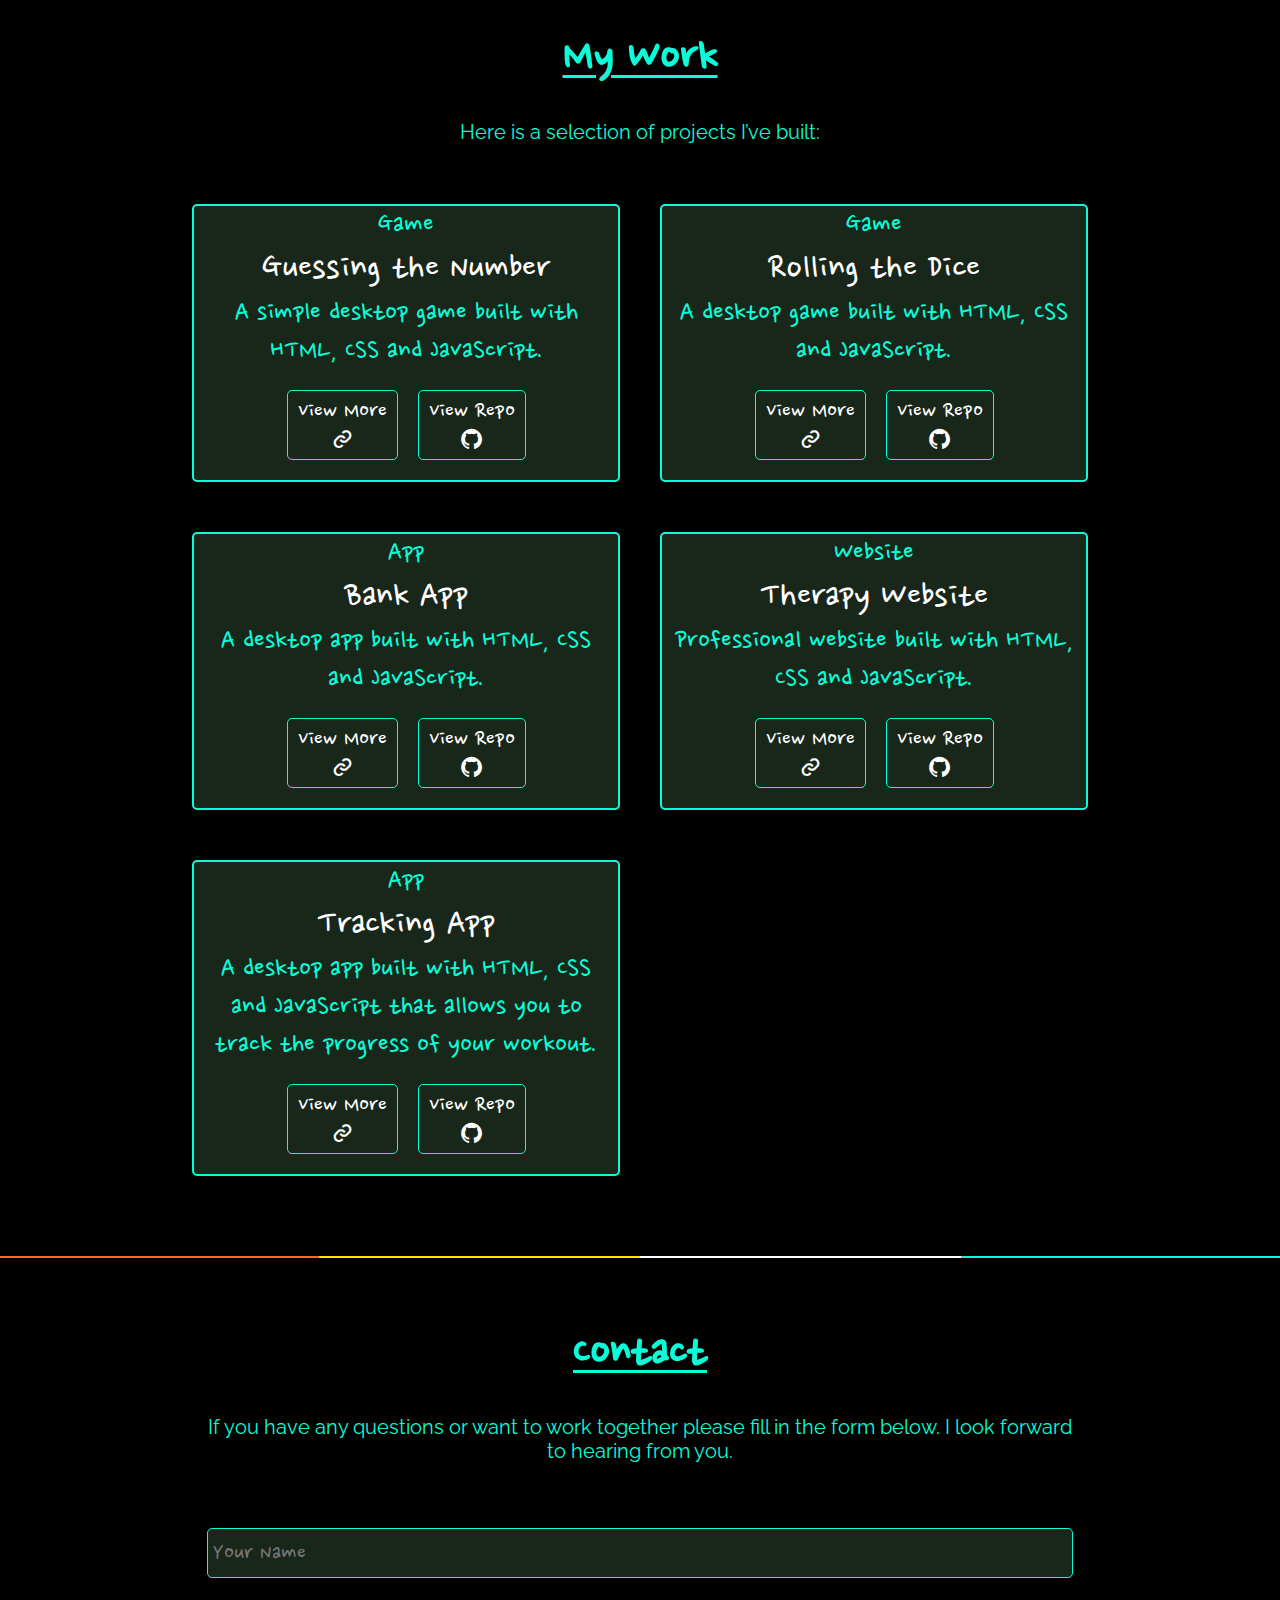
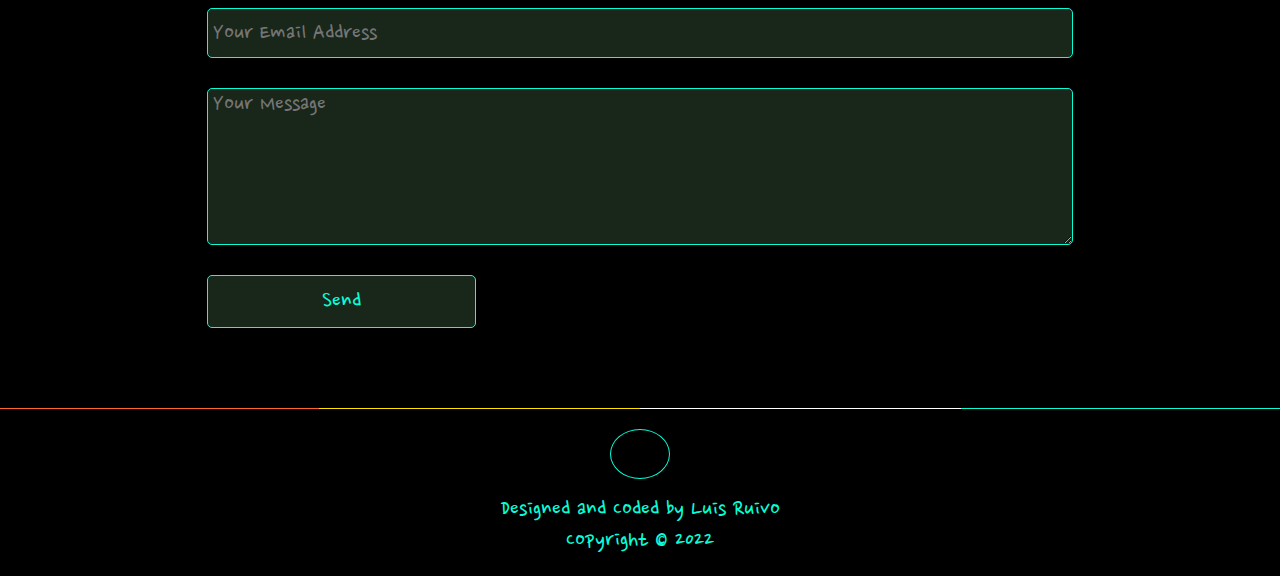
==== commit f890dcdd: "Update index.html" ====
--- a/index.html
+++ b/index.html
@@ -99,7 +99,11 @@
     </div>
 
     <!-- Infrastructure as Code -->
-    <div class="skills-box">
+        <div class="skills-box">
+        <i class="fa-solid fa-server"></i>
+        <p>Terraform</p>
+    </div>
+            <div class="skills-box">
         <i class="fa-solid fa-cloud"></i>
         <p>CloudFormation</p>
     </div>
@@ -186,6 +190,14 @@
     <div class="skills-box">
         <i class="fa-solid fa-code"></i>
         <p>Bash Shell</p>
+    </div>
+                <div class="skills-box">
+        <i class='bx bxl-docker'></i>
+        <p>Docker</p>
+    </div>
+    <div class="skills-box">
+        <i class='bx bxl-kubernetes'></i>
+        <p>Kubernetes</p>
     </div>
     <div class="skills-box">
         <i class="fa-brands fa-python"></i>
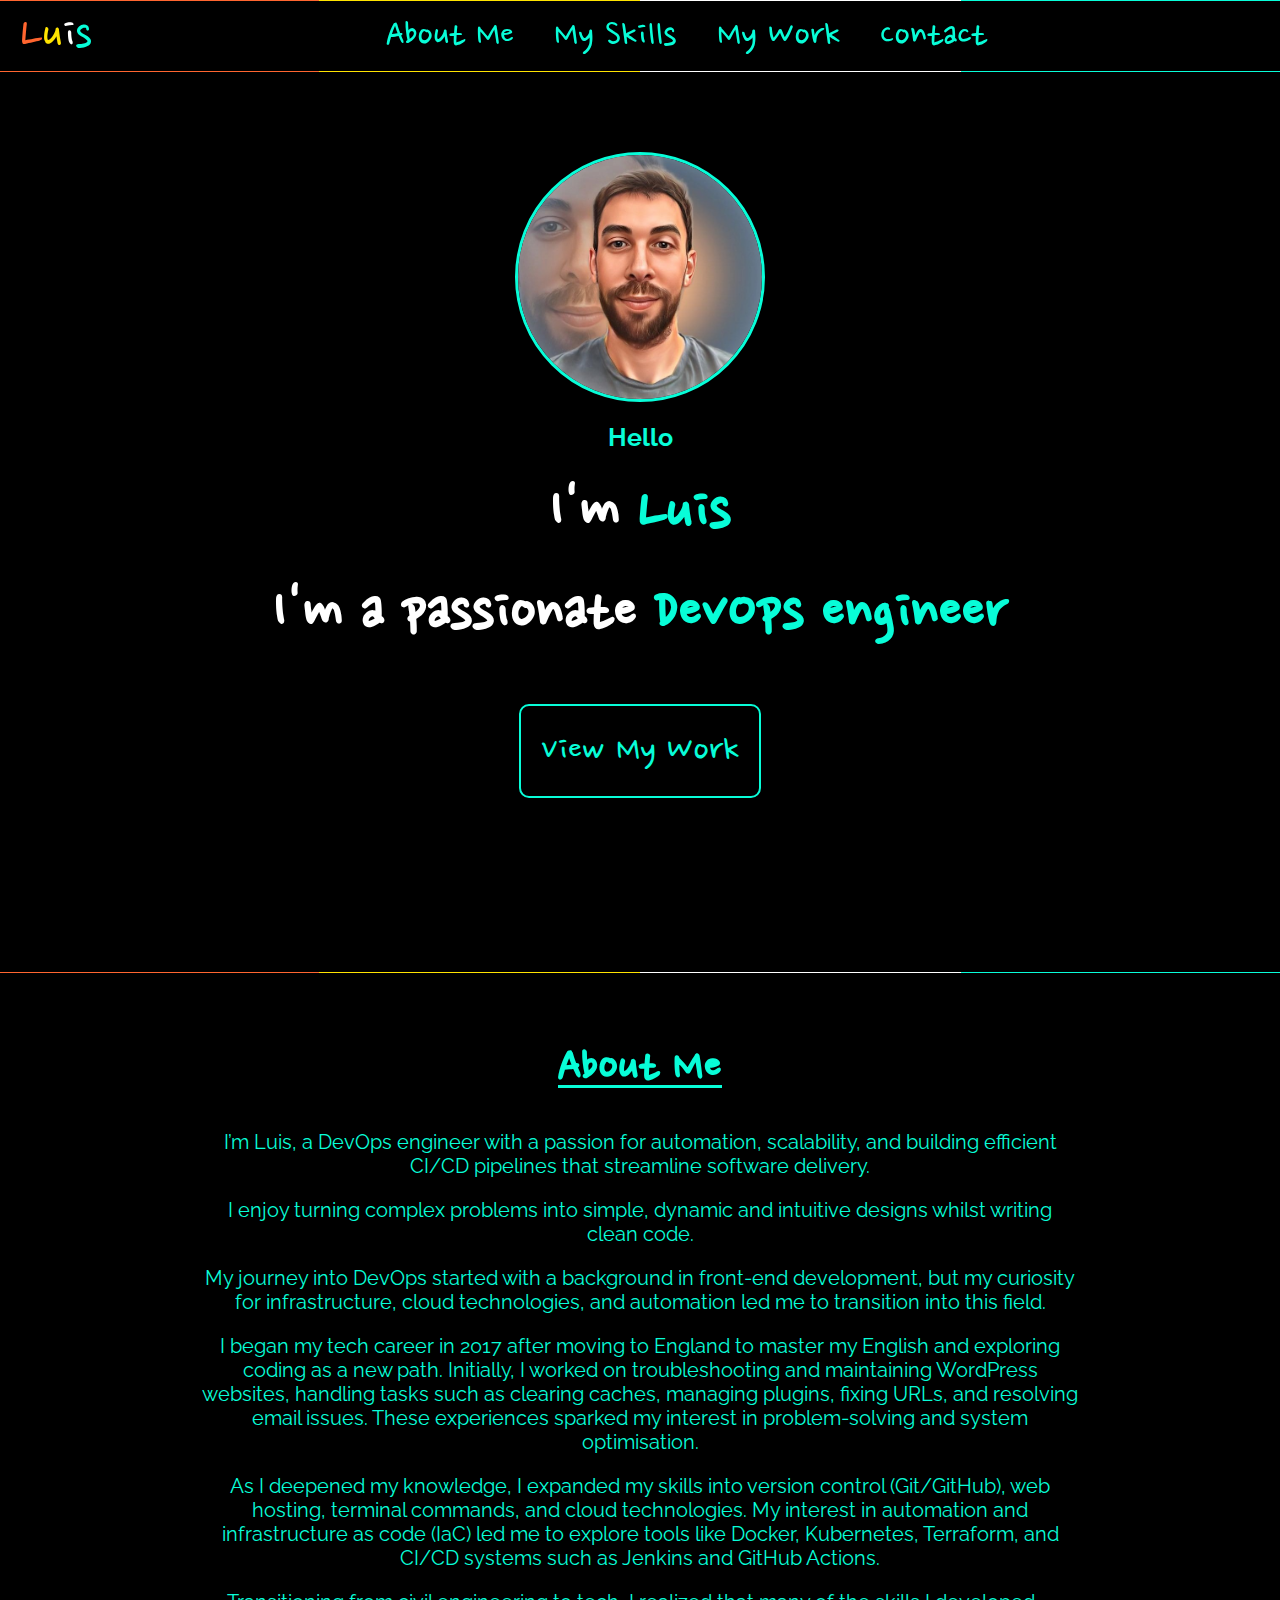
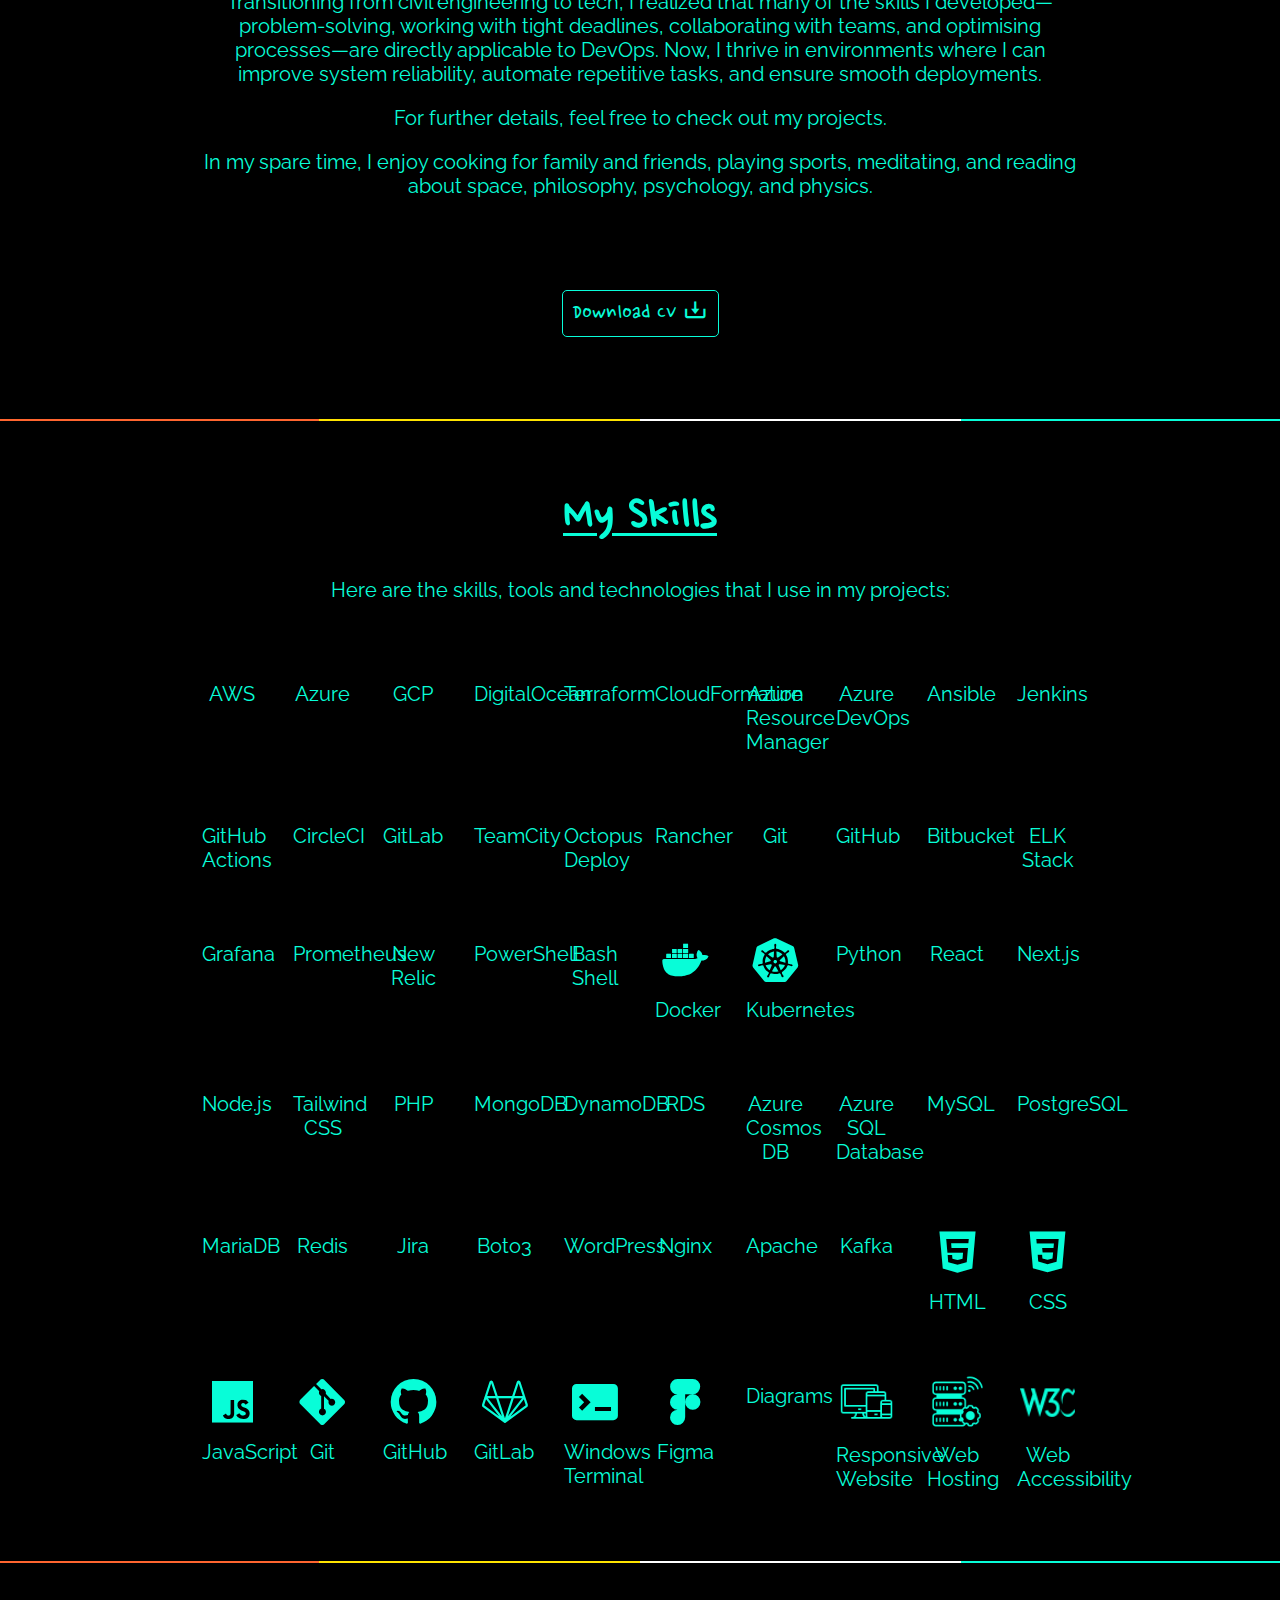
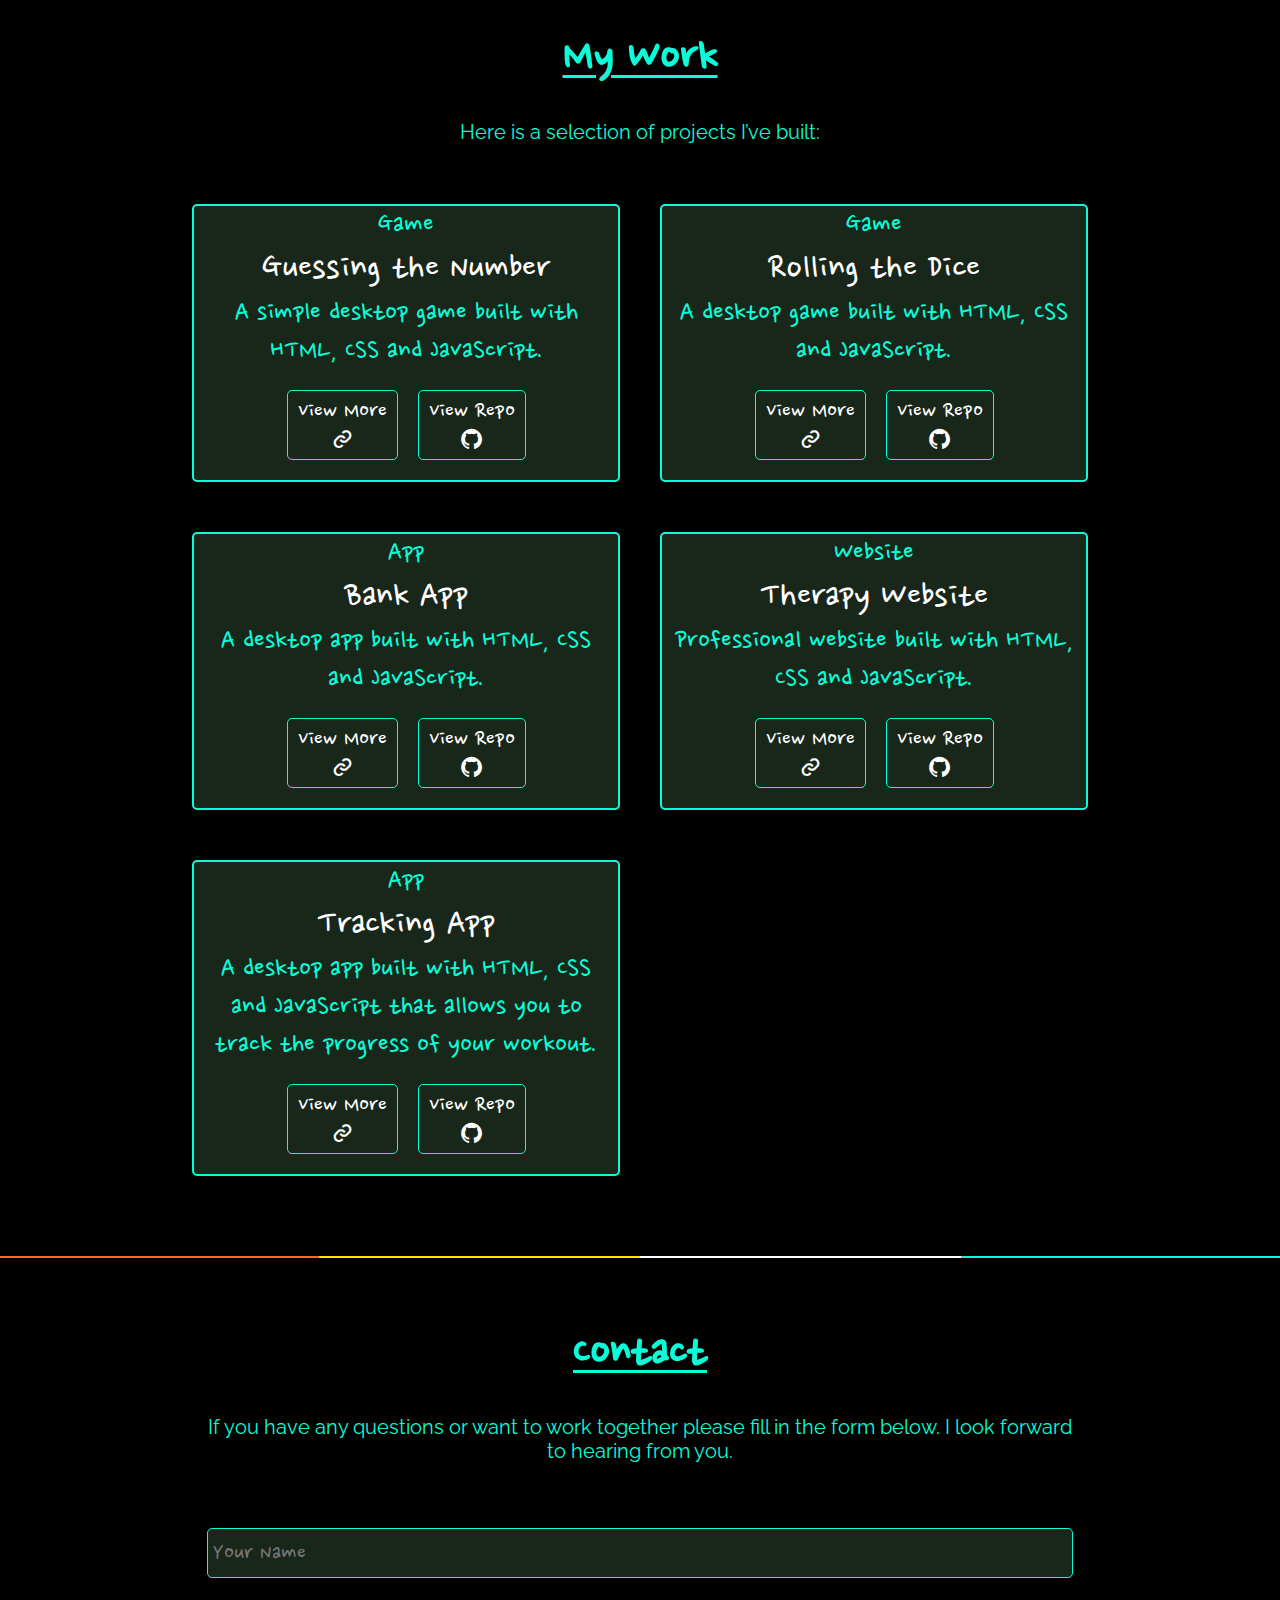
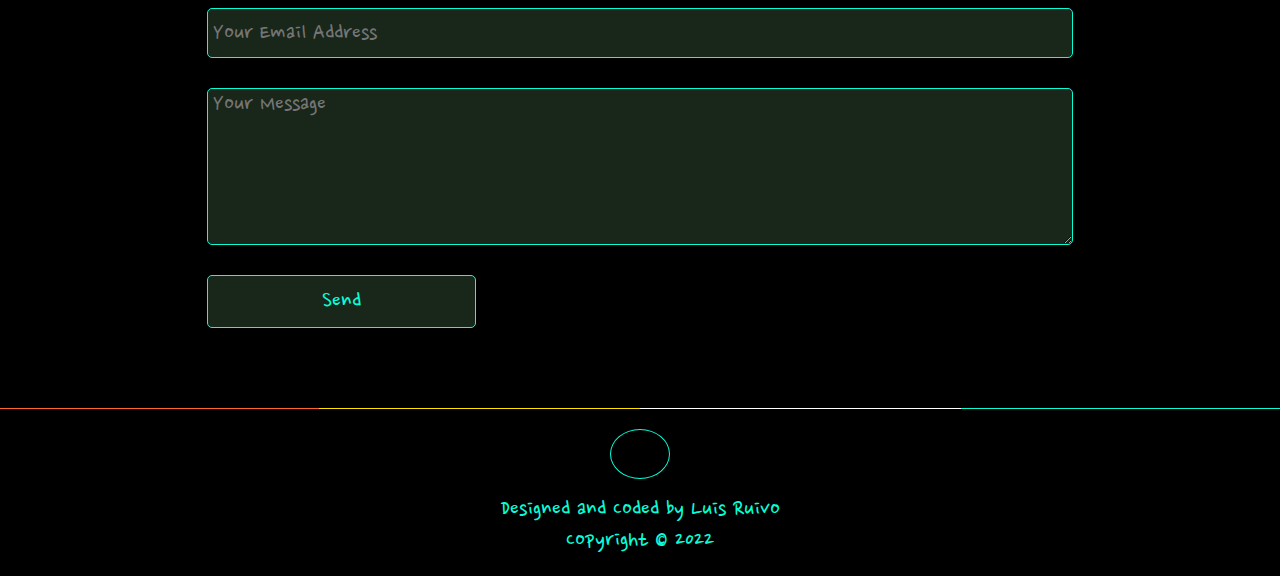
==== commit c5209646: "Update index.html" ====
--- a/index.html
+++ b/index.html
@@ -60,11 +60,11 @@
         </p>
         <p>My journey into DevOps started with a background in front-end development, but my curiosity for infrastructure, cloud technologies, and automation led me to transition into this field.
         </p>
-        <p>I began my tech career in 2017 after moving to England to master my English and exploring coding as a new path. Initially, I worked on troubleshooting and maintaining WordPress websites, handling tasks such as clearing caches, managing plugins, fixing URLs, and resolving email issues. These experiences sparked my interest in problem-solving and system optimization.
+        <p>I began my tech career in 2017 after moving to England to master my English and exploring coding as a new path. Initially, I worked on troubleshooting and maintaining WordPress websites, handling tasks such as clearing caches, managing plugins, fixing URLs, and resolving email issues. These experiences sparked my interest in problem-solving and system optimisation.
         </p>
         <p>As I deepened my knowledge, I expanded my skills into version control (Git/GitHub), web hosting, terminal commands, and cloud technologies. My interest in automation and infrastructure as code (IaC) led me to explore tools like Docker, Kubernetes, Terraform, and CI/CD systems such as Jenkins and GitHub Actions. 
         </p>
-        <p>Transitioning from civil engineering to tech, I realized that many of the skills I developed—problem-solving, working with tight deadlines, collaborating with teams, and optimizing processes—are directly applicable to DevOps. Now, I thrive in environments where I can improve system reliability, automate repetitive tasks, and ensure smooth deployments. 
+        <p>Transitioning from civil engineering to tech, I realized that many of the skills I developed—problem-solving, working with tight deadlines, collaborating with teams, and optimising processes—are directly applicable to DevOps. Now, I thrive in environments where I can improve system reliability, automate repetitive tasks, and ensure smooth deployments. 
         </p>
         <p>For further details, feel free to check out my projects. 
         </p>
